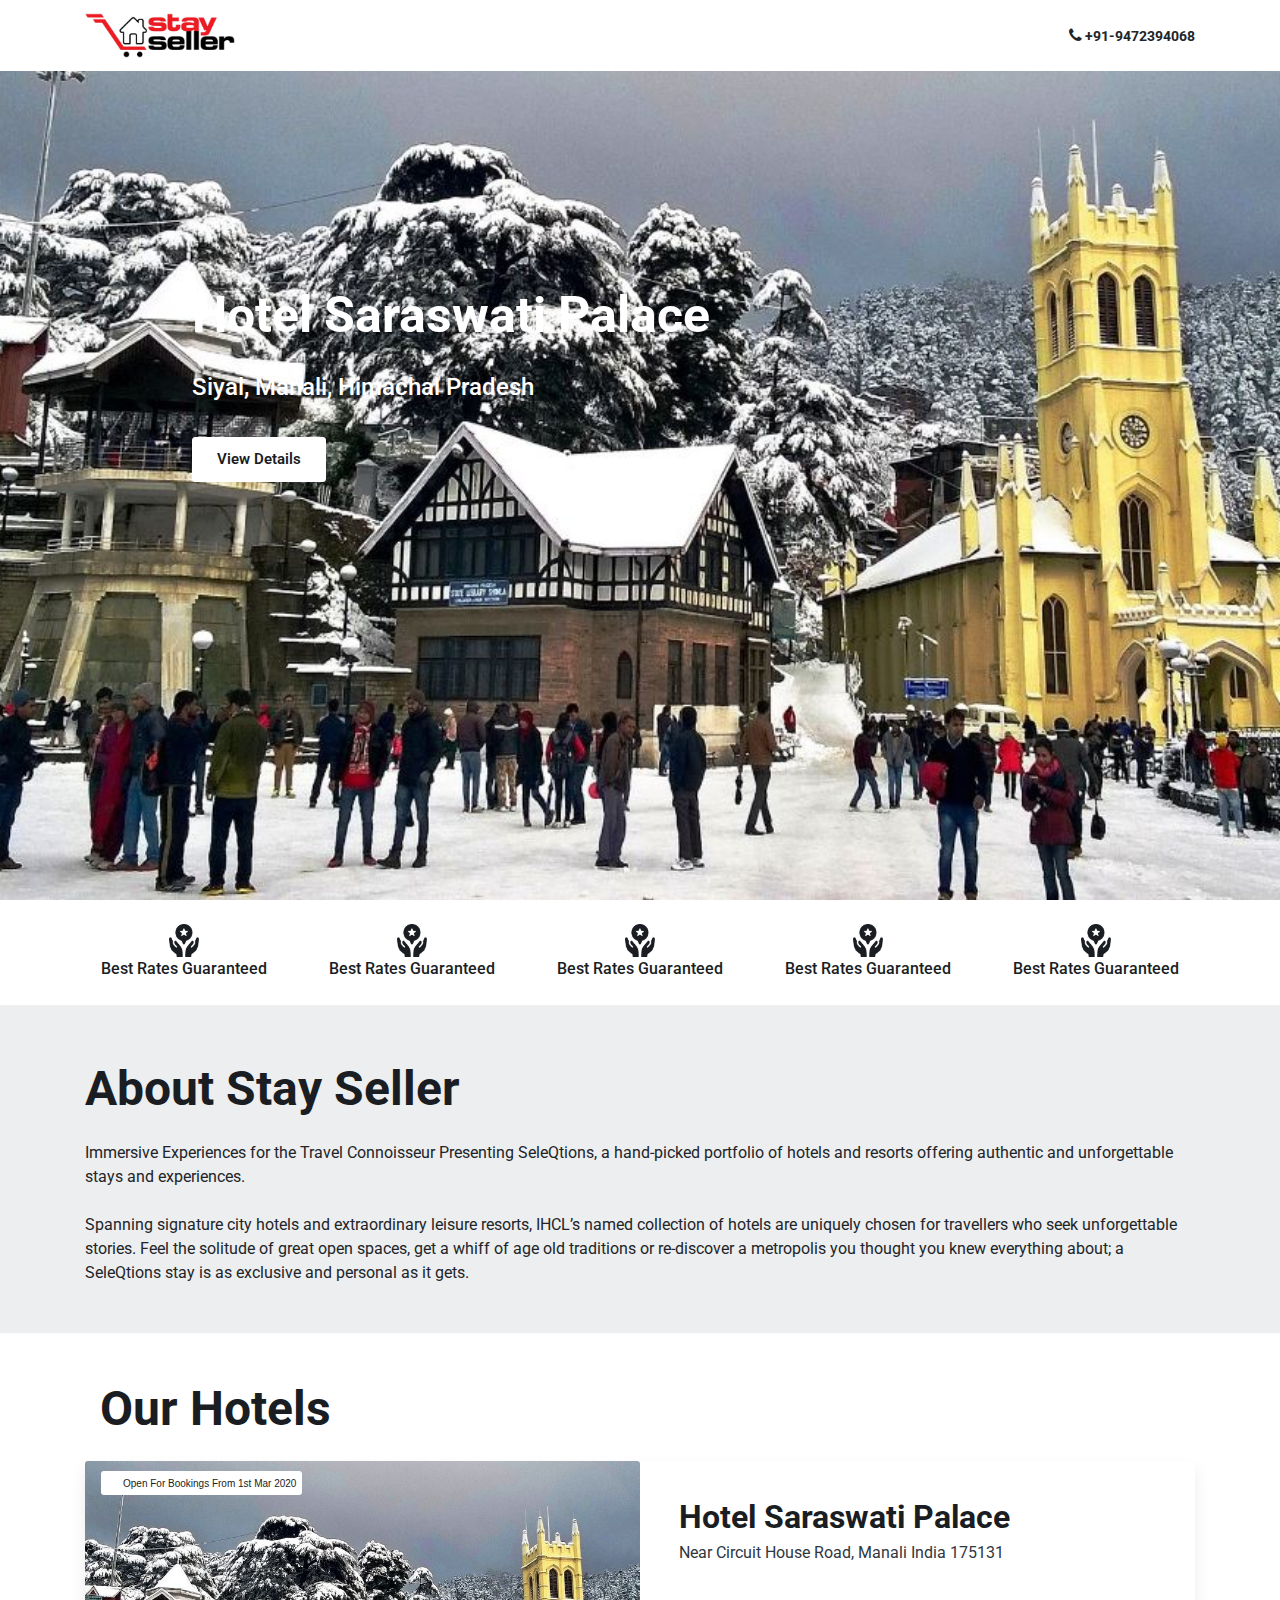
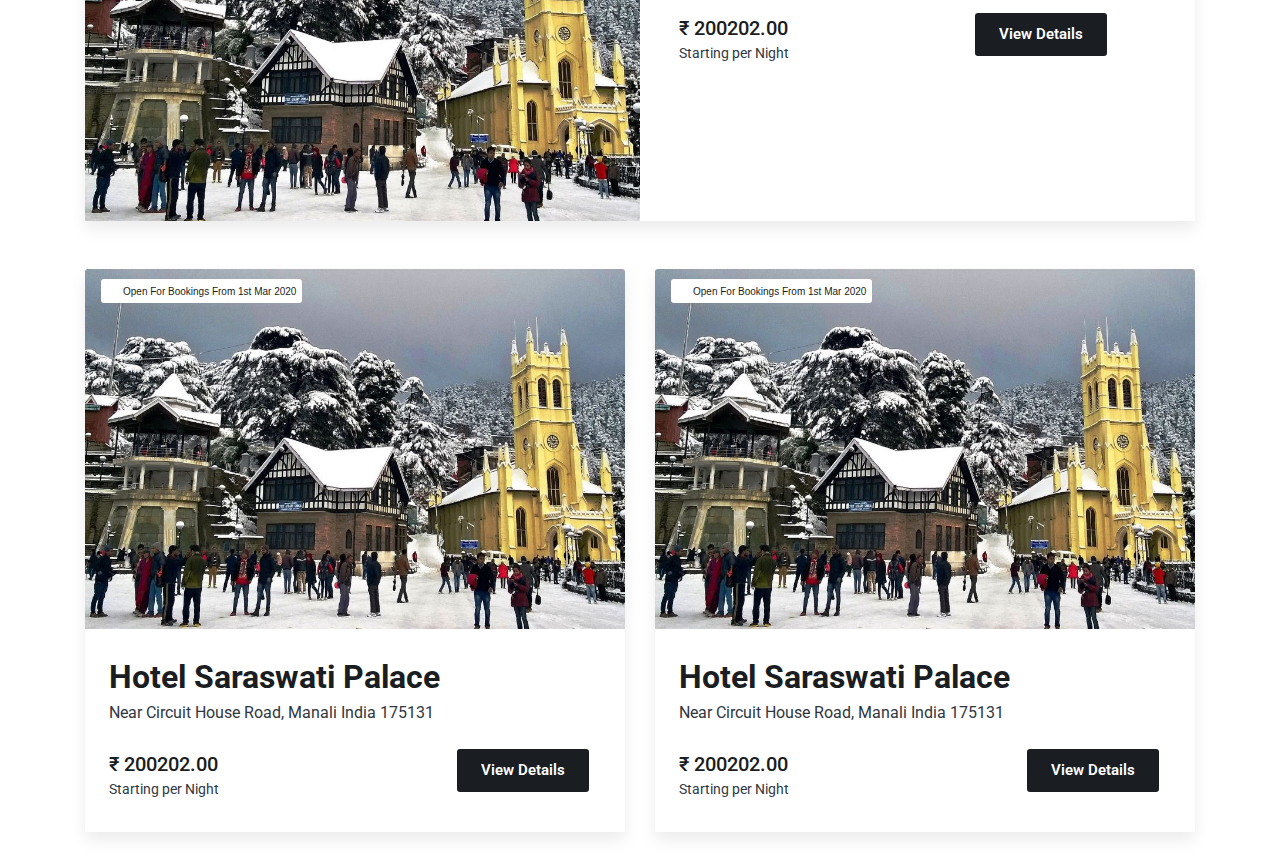
==== main/index.html @ 8aa1f995 "a" ====
<!doctype html>
<html lang="en">
  <head>
    <!-- Required meta tags -->
     <meta charset="utf-8">
    <meta name="viewport" content="width=device-width, initial-scale=1, shrink-to-fit=no">

    <!-- Bootstrap CSS -->
    <link rel="stylesheet" href="https://stackpath.bootstrapcdn.com/bootstrap/4.4.1/css/bootstrap.min.css" integrity="sha384-Vkoo8x4CGsO3+Hhxv8T/Q5PaXtkKtu6ug5TOeNV6gBiFeWPGFN9MuhOf23Q9Ifjh" crossorigin="anonymous">
    <!-- Custom CSS -->
    <link rel="stylesheet" href="css/common.css">
    <!-- Google Fonts -->
    <link href="https://fonts.googleapis.com/css?family=Roboto:100,300,400,500,700,900&display=swap" rel="stylesheet">
    <!-- Icons -->
    <link rel="stylesheet" href="https://maxst.icons8.com/vue-static/landings/line-awesome/line-awesome/1.3.0/css/line-awesome.min.css">
    <link rel="stylesheet" href="https://cdnjs.cloudflare.com/ajax/libs/font-awesome/4.7.0/css/font-awesome.min.css">

    <title>Hello, world!</title>
  </head>
  <body>

<nav class="navbar navbar-light th-bg-white fixed-top">
  <div class="container">
    <a class="navbar-brand ">
      <img src="img/logo.png" width="auto%" height="45" class="d-inline-block align-top" alt="">
    </a>
    <div class="justify-content-end">
     <i class="fa fa-phone" aria-hidden="true"></i><span class="th-14 th-bold"> +91-9472394068</span>
    </div>
  </div>
</nav>
    
<div class="hero-image" style="background-image: url('img/img.png');">
  <div class="container">
    <div class="row">
      <div class="hero-text">
      <div class=" th-bold py-2 th-white" style="font-size: 50px">Hotel Saraswati Palace</div>
      <div class="th-24 th-medium py-2 th-white">Siyal, Manali, Himachal Pradesh</div>
      <div class="py-4">
        <button class="th-btn-white">View Details</button>
      </div>
    </div>
    </div>
    
    <!-- <div class="hero-text2">
      <div class="row col-md-12"> 
        <div class="col-lg-4">
           <div class="th-18 th-lt-black th-bold">Hotel Saraswati Palace</div>
           <div class="th-14 th-lt-grey ">Siyal, Manali, Himachal Pradesh</div>
        </div>
        <div class="col-lg-4">
           <div class="th-18 th-lt-black th-bold">Hotel Saraswati Palace</div>
           <div class="th-14 th-lt-grey ">Siyal, Manali, Himachal Pradesh</div>
        </div>
        <div class="col-lg-4">
           <div class="th-18 th-lt-black th-bold">Hotel Saraswati Palace</div>
           <div class="th-14 th-lt-grey ">Siyal, Manali, Himachal Pradesh</div>
        </div>
      </div>
    </div> -->
  </div>
</div>
  

<div class="container">
  <div class="row py-4">
    <div class="col text-center">
      <img src="img/1.png" width="30px">
      <div class="th-16 th-medium th-black">Best Rates Guaranteed</div>
    </div>
    <div class="col text-center">
      <img src="img/1.png" width="30px">
      <div class="th-16 th-medium th-black">Best Rates Guaranteed</div>
    </div>
    <div class="col text-center">
      <img src="img/1.png" width="30px">
      <div class="th-16 th-medium th-black">Best Rates Guaranteed</div>
    </div>
    <div class="col text-center">
      <img src="img/1.png" width="30px">
      <div class="th-16 th-medium th-black">Best Rates Guaranteed</div>
    </div>
    <div class="col text-center">
      <img src="img/1.png" width="30px">
      <div class="th-16 th-medium th-black">Best Rates Guaranteed</div>
    </div>
  </div>
</div>    
<div class="th-bg-grey">
  <div class="container">
    <div class="row py-5">
      <div class="col-md-12">
        <div class="th-48 th-bold th-black">About Stay Seller</div>
          <div class="pt-3">
             Immersive Experiences for the Travel Connoisseur Presenting SeleQtions, a hand-picked portfolio of hotels and resorts offering authentic and unforgettable stays and experiences.
          </div><br>
          <div>
            Spanning signature city hotels and extraordinary leisure resorts, IHCL’s named collection of hotels are uniquely chosen for travellers who seek unforgettable stories. Feel the solitude of great open spaces, get a whiff of age old traditions or re-discover a metropolis you thought you knew everything about; a SeleQtions stay is as exclusive and personal as it gets.
          </div>
        </div>
      </div>
    </div>
  </div>
</div>

<div class="container py-4 px-30">
  <div class="th-48 th-bold th-black py-3">Our Hotels</div>
        <div class="row th-card">
          <div class="col-lg-6 pr-0 pl-0">
              <div class="th-card-img" style="background-image: url('img/img.png');">
                <div class="th-ribbon"><i class="las la-clock th-18 px-2" ></i> Open for bookings from 1st Mar 2020</div>
              </div>
          </div>
          <div class="col-lg-6 py-2">
              <div class="th-card-body p-4">
                <div class="row">
                  <div class="col-md-12 th-32 th-black th-bold"><span class="">Hotel Saraswati Palace</span></div>
                  <div class="col-md-12 th-16 th-grey"><p>Near Circuit House Road, Manali India 175131</p>
                  </div>
                </div>
                <div class="row pt-4">
                  <div class="col-md-7 py-2">
                    <div class=" th-black th-20 th-medium ">₹ 200202.00</div>
                    <div class="th-grey th-14 ">Starting per Night</div>
                  </div>
                  <div class="col-md-5 py-2">
                    <button type="submit" class="th-btn-solid">View Details</button>
                  </div>
                </div>
              </div>
          </div>
        </div>
      </div>

<div class="container py-4">
  <div class="row">
    <div class="col-lg-6">
      <div class="th-card" >
        <div class="th-card-img" style="background-image: url('img/img.png');">
          <div class="th-ribbon"><i class="las la-clock th-18 px-2" ></i> Open for bookings from 1st Mar 2020</div>
        </div>
        <div class="th-card-body p-4">
          <div class="row">
            <div class="col-md-12 th-32 th-black th-bold"><span class="">Hotel Saraswati Palace</span></div>
            <div class="col-md-12 th-16 th-grey"><p>Near Circuit House Road, Manali India 175131</p>
            </div>
          </div>
          <div class="row ">
            <div class="col-md-8 py-2">
              <div class=" th-black th-20 th-medium ">₹ 200202.00</div>
              <div class="th-grey th-14 ">Starting per Night</div>
            </div>
            <div class="col-md-4 py-2">
              <button type="submit" class="th-btn-solid">View Details</button>
            </div>
          </div>
        </div>
      </div>
    </div>
    <div class="col-lg-6">
      <div class="th-card" >
        <div class="th-card-img" style="background-image: url('img/img.png');">
          <div class="th-ribbon"><i class="las la-clock th-18 px-2" ></i> Open for bookings from 1st Mar 2020</div>
        </div>
        <div class="th-card-body p-4">
          <div class="row">
            <div class="col-md-12 th-32 th-black th-bold"><span class="">Hotel Saraswati Palace</span></div>
            <div class="col-md-12 th-16 th-grey"><p>Near Circuit House Road, Manali India 175131</p>
            </div>
          </div>
          <div class="row ">
            <div class="col-md-8 py-2">
              <div class=" th-black th-20 th-medium ">₹ 200202.00</div>
              <div class="th-grey th-14 ">Starting per Night</div>
            </div>
            <div class="col-md-4 py-2">
              <button type="submit" class="th-btn-solid">View Details</button>
            </div>
          </div>
        </div>
      </div>
    </div>
  </div>
</div>



    <!-- Optional JavaScript -->
    <!-- jQuery first, then Popper.js, then Bootstrap JS -->
    <script src="https://code.jquery.com/jquery-3.2.1.slim.min.js" integrity="sha384-KJ3o2DKtIkvYIK3UENzmM7KCkRr/rE9/Qpg6aAZGJwFDMVNA/GpGFF93hXpG5KkN" crossorigin="anonymous"></script>
    <script src="https://cdnjs.cloudflare.com/ajax/libs/popper.js/1.12.9/umd/popper.min.js" integrity="sha384-ApNbgh9B+Y1QKtv3Rn7W3mgPxhU9K/ScQsAP7hUibX39j7fakFPskvXusvfa0b4Q" crossorigin="anonymous"></script>
    <script src="https://maxcdn.bootstrapcdn.com/bootstrap/4.0.0/js/bootstrap.min.js" integrity="sha384-JZR6Spejh4U02d8jOt6vLEHfe/JQGiRRSQQxSfFWpi1MquVdAyjUar5+76PVCmYl" crossorigin="anonymous"></script>
  </body>
</html>
---- main/css/common.css ----
/* general */
body{
    background: rgb(255, 255, 255);
}
.th-top-offset{
    height: 80px;
}
.th-logo-1{
    height: 65px;
    background-position-x: left;
    background-position-y: center;
    background-size: contain;
    background-repeat: no-repeat;
}
@media only screen and (max-width: 600px) {
  .th-logo-1{height: 45px;}
  .th-top-offset{height: 60px;}
}
.th-logo-2{
    height: 45px;
    background-position-x: left;
    background-position-y: center;
    background-size: contain;
    background-repeat: no-repeat;
}
.th-rob{
    font-family: 'Roboto', sans-serif;
}
.th-12{
    font-size: 12px;
}
.th-14{
    font-size: 14px;
}
.th-16{
    font-size: 16px;
}
.th-18{
    font-size: 18px;
}
.th-20{
    font-size: 20px;
}
.th-24{
    font-size: 24px;
}
.th-30{
    font-size: 30px;
}
.th-32{
    font-size: 32px;
}
.th-34{
    font-size: 34px;
}
.th-36{
    font-size: 36px;
}
.th-48{
    font-size: 48px;
}
.th-72{
    font-size: 72px;
}
/* font weight */
.th-thin{
    font-weight: 100;
}
.th-light{
    font-weight: 300;
}
.th-regular{
    font-weight: 400;
}
.th-medium{
    font-weight: 500;
}
.th-bold{
    font-weight: 700;
}
/* font color */
.th-black{
    color: #1A1D22;
}
.th-lt-black{
    color: #363840;
}
.th-grey{
    color:#30373F;
}
.th-lt-grey{
    color:#7B7D84;
}
.th-orange{
    color: #F2994A;
}
.th-white{
    color: #FFFFFF;
}

/* Link */
.th-link-orange:hover {
    text-decoration: none;
    color: #F2994A;
}
.th-link-white:hover {
    text-decoration: none;
    color: #FFFFFF;
}
.th-link-black:hover {
    text-decoration: none;
    color: #1A1D22;
}

/* BUTTON */
.th-btn-solid{
    font-family: 'Roboto', sans-serif;
    font-size: 15px;
    color: #FFFFFF;
    background: #1A1D22;
    border-radius: 3px;
    border: none;
    padding: 10px 24px;
    font-weight: 600;
}
.th-btn-trans{
    font-family: 'Roboto', sans-serif;
    font-size: 15px;
    color: #1A1D22;
    background: #ffffff00;
    border-radius: 3px;
    border: 1px solid #1A1D22;
    padding: 10px 24px;
    font-weight: 600;
}
.th-btn-white{
    font-family: 'Roboto', sans-serif;
    font-size: 15px;
    color: #1A1D22;
    background: #ffffff;
    border-radius: 3px;
    border: 1px solid #FFFFFF;
    padding: 10px 24px;
    font-weight: 600;
}

/* BG Color */
.th-bg-black{
    background: #000000;
}
.th-bg-grey{
    background: #EDEEF0;
}
.th-bg-orange{
    background:#F2994A;
}
.th-bg-white{
    background:#FFFFFF;
}
 /*margin*/
 .mb-0{
    margin-bottom: 0;
 }
 .mt-0{
    margin-top: 0;
 }
/*padding*/
.pr-0{
    padding-right: 0px;
}
.pl-0{
    padding-left:0px;
}
.px-30{
    padding-left: 30px;
    padding-right: 30px
}
.px-10{
    padding-left: 10px;
    padding-right: 10px
}

/*strike through*/
.th-strike{
    text-decoration: line-through;
}
/*Radio button*/
/* CARDS */
.th-ribbon {
    margin-top: 10px;
    margin-left: 16px;
    padding: 12px 6px;
    height: 20px;
    background: #FFFFFF;
    font-family: arial;
    font-weight: 400;
    text-transform: capitalize;
    color: #1A1D22;
    font-size: 10px;
    display: flex;
    position: absolute;
    justify-content: center;
    align-items: center;
    box-shadow: 0px 18px 32px rgba(0, 0, 0, 0.08);
    border-radius: 3px;
}
.th-card-img{
  height: 40vh;
  width: auto;
  background-position: center;
  background-repeat: no-repeat;
  background-size: cover;
  border-radius: 3px 3px 0px 0px;
}
.th-card
{
  box-shadow: 0px 8px 16px rgba(0, 0, 0, 0.08);
  background-color: #fff; 
  border-radius: 3px 3px 0px 0px;
}
.th-card-body
{
  background-color: none;
  border-bottom-right-radius: 8px;
  border-bottom-left-radius: 8px;
}


.hero-image {
  background-color: #cccccc;
  height: 100vh;
  background-position: center;
  background-repeat: no-repeat;
  background-size: cover;
  position: relative;
}

.hero-text {
  position: absolute;
  top: 30%;
  left: 15%;
}
.hero-text2 {
  position: absolute;
  top: 80%;
}
.bgimage {
  width:100%;
  height:70vh;
  /*background: url('https://images.unsplash.com/photo-1438109491414-7198515b166b?q=80&fm=jpg&s=cbdabf7a79c087a0b060670a6d79726c');*/
  background-repeat: no-repeat;
  background-position: center;
  background-size:cover;
  /*background-attachment: fixed;*/
}
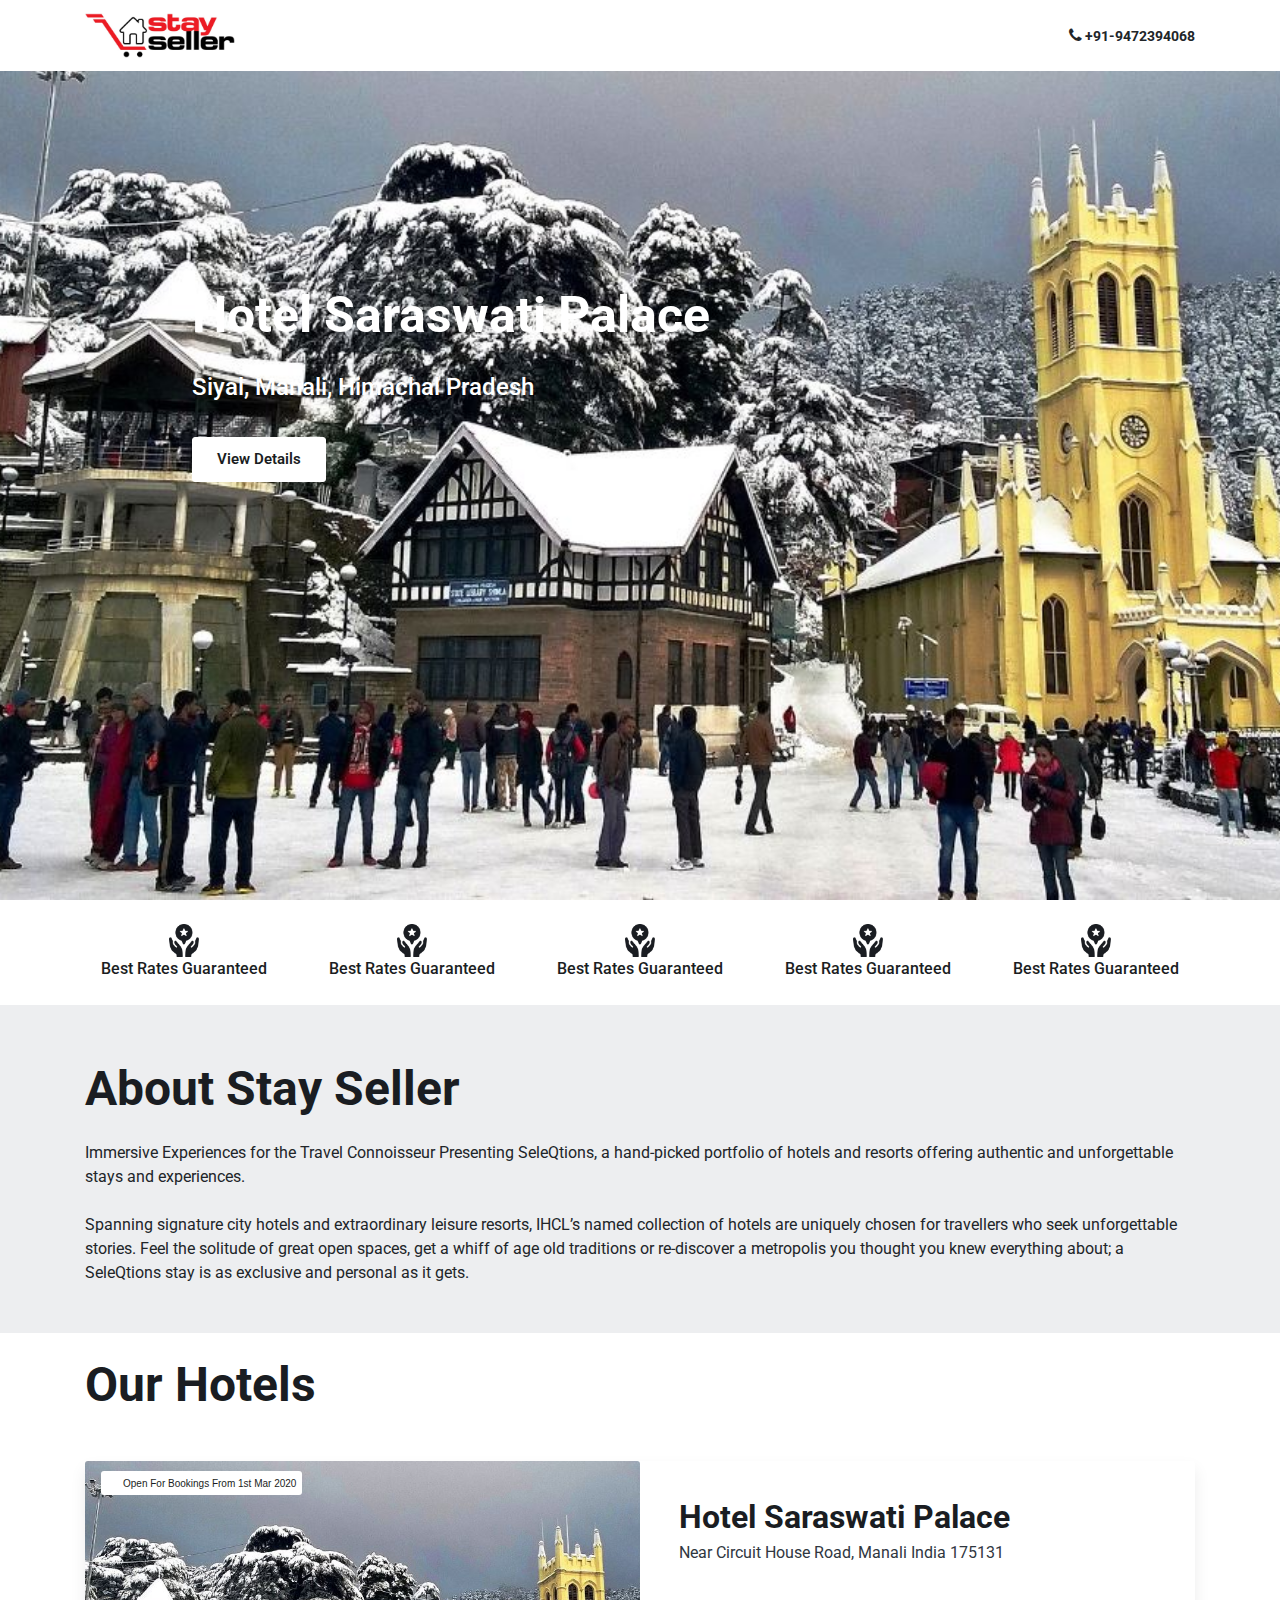
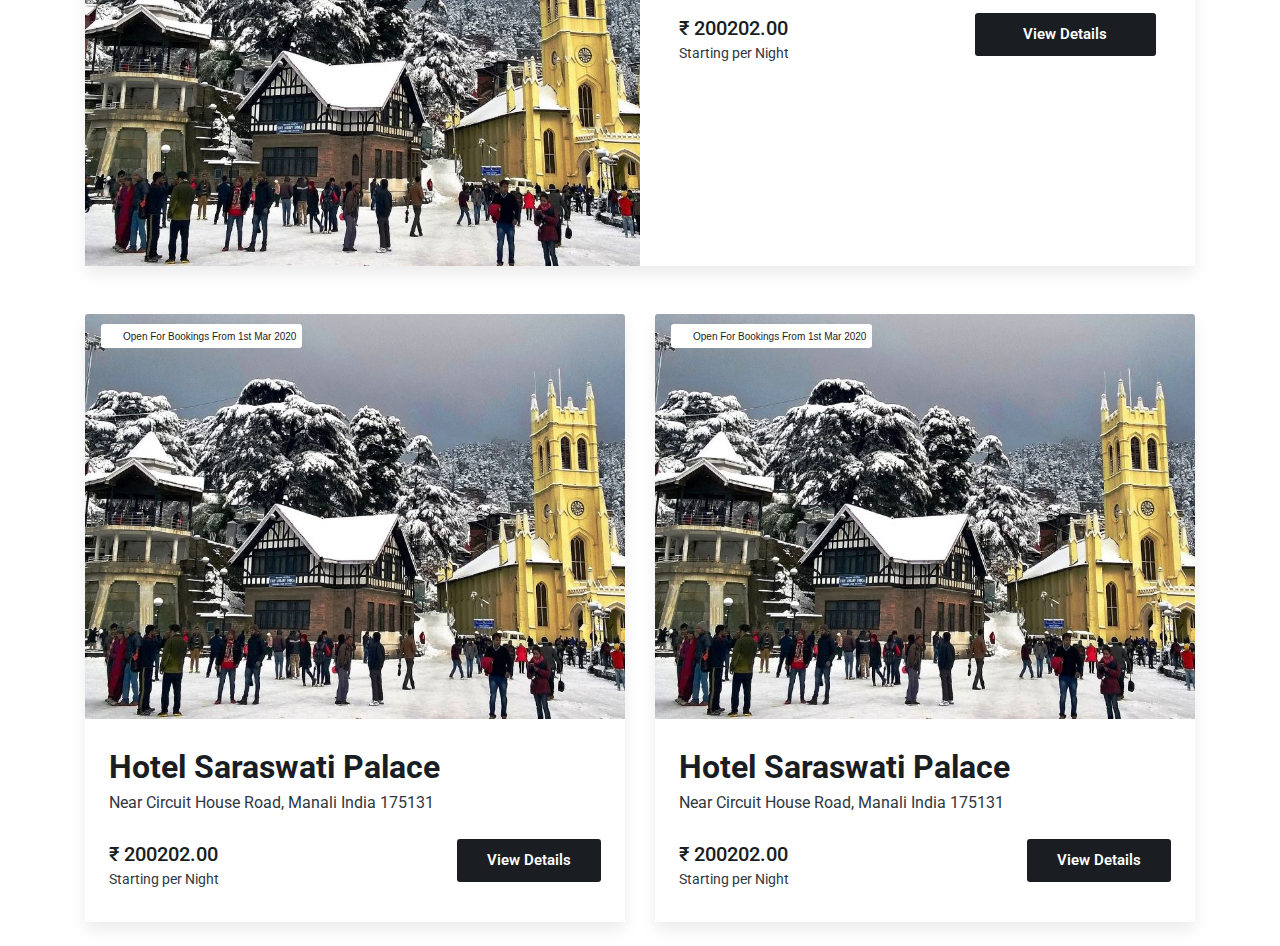
==== commit 4acf6b83: "new pages added" ====
--- a/main/index.html
+++ b/main/index.html
@@ -1,48 +1,52 @@
 <!doctype html>
 <html lang="en">
-  <head>
-    <!-- Required meta tags -->
-     <meta charset="utf-8">
-    <meta name="viewport" content="width=device-width, initial-scale=1, shrink-to-fit=no">
-
-    <!-- Bootstrap CSS -->
-    <link rel="stylesheet" href="https://stackpath.bootstrapcdn.com/bootstrap/4.4.1/css/bootstrap.min.css" integrity="sha384-Vkoo8x4CGsO3+Hhxv8T/Q5PaXtkKtu6ug5TOeNV6gBiFeWPGFN9MuhOf23Q9Ifjh" crossorigin="anonymous">
-    <!-- Custom CSS -->
-    <link rel="stylesheet" href="css/common.css">
-    <!-- Google Fonts -->
-    <link href="https://fonts.googleapis.com/css?family=Roboto:100,300,400,500,700,900&display=swap" rel="stylesheet">
-    <!-- Icons -->
-    <link rel="stylesheet" href="https://maxst.icons8.com/vue-static/landings/line-awesome/line-awesome/1.3.0/css/line-awesome.min.css">
-    <link rel="stylesheet" href="https://cdnjs.cloudflare.com/ajax/libs/font-awesome/4.7.0/css/font-awesome.min.css">
-
-    <title>Hello, world!</title>
-  </head>
-  <body>
-
-<nav class="navbar navbar-light th-bg-white fixed-top">
-  <div class="container">
-    <a class="navbar-brand ">
-      <img src="img/logo.png" width="auto%" height="45" class="d-inline-block align-top" alt="">
-    </a>
-    <div class="justify-content-end">
-     <i class="fa fa-phone" aria-hidden="true"></i><span class="th-14 th-bold"> +91-9472394068</span>
-    </div>
-  </div>
-</nav>
-    
-<div class="hero-image" style="background-image: url('img/img.png');">
-  <div class="container">
-    <div class="row">
-      <div class="hero-text">
-      <div class=" th-bold py-2 th-white" style="font-size: 50px">Hotel Saraswati Palace</div>
-      <div class="th-24 th-medium py-2 th-white">Siyal, Manali, Himachal Pradesh</div>
-      <div class="py-4">
-        <button class="th-btn-white">View Details</button>
-      </div>
-    </div>
-    </div>
-    
-    <!-- <div class="hero-text2">
+
+<head>
+  <!-- Required meta tags -->
+  <meta charset="utf-8">
+  <meta name="viewport" content="width=device-width, initial-scale=1, shrink-to-fit=no">
+
+  <!-- Bootstrap CSS -->
+  <link rel="stylesheet" href="https://stackpath.bootstrapcdn.com/bootstrap/4.4.1/css/bootstrap.min.css"
+    integrity="sha384-Vkoo8x4CGsO3+Hhxv8T/Q5PaXtkKtu6ug5TOeNV6gBiFeWPGFN9MuhOf23Q9Ifjh" crossorigin="anonymous">
+  <!-- Custom CSS -->
+  <link rel="stylesheet" href="css/common.css">
+  <!-- Google Fonts -->
+  <link href="https://fonts.googleapis.com/css?family=Roboto:100,300,400,500,700,900&display=swap" rel="stylesheet">
+  <!-- Icons -->
+  <link rel="stylesheet"
+    href="https://maxst.icons8.com/vue-static/landings/line-awesome/line-awesome/1.3.0/css/line-awesome.min.css">
+  <link rel="stylesheet" href="https://cdnjs.cloudflare.com/ajax/libs/font-awesome/4.7.0/css/font-awesome.min.css">
+
+  <title>Hello, world!</title>
+</head>
+
+<body>
+
+  <nav class="navbar navbar-light th-bg-white fixed-top">
+    <div class="container">
+      <a class="navbar-brand ">
+        <img src="img/logo.png" width="auto%" height="45" class="d-inline-block align-top" alt="">
+      </a>
+      <div class="justify-content-end">
+        <i class="fa fa-phone" aria-hidden="true"></i><span class="th-14 th-bold"> +91-9472394068</span>
+      </div>
+    </div>
+  </nav>
+
+  <div class="hero-image" style="background-image: url('img/img.png');">
+    <div class="container">
+      <div class="row">
+        <div class="hero-text">
+          <div class=" th-bold py-2 th-white" style="font-size: 50px">Hotel Saraswati Palace</div>
+          <div class="th-24 th-medium py-2 th-white">Siyal, Manali, Himachal Pradesh</div>
+          <div class="py-4">
+            <button class="th-btn-white">View Details</button>
+          </div>
+        </div>
+      </div>
+
+      <!-- <div class="hero-text2">
       <div class="row col-md-12"> 
         <div class="col-lg-4">
            <div class="th-18 th-lt-black th-bold">Hotel Saraswati Palace</div>
@@ -58,137 +62,158 @@
         </div>
       </div>
     </div> -->
-  </div>
-</div>
-  
-
-<div class="container">
-  <div class="row py-4">
-    <div class="col text-center">
-      <img src="img/1.png" width="30px">
-      <div class="th-16 th-medium th-black">Best Rates Guaranteed</div>
-    </div>
-    <div class="col text-center">
-      <img src="img/1.png" width="30px">
-      <div class="th-16 th-medium th-black">Best Rates Guaranteed</div>
-    </div>
-    <div class="col text-center">
-      <img src="img/1.png" width="30px">
-      <div class="th-16 th-medium th-black">Best Rates Guaranteed</div>
-    </div>
-    <div class="col text-center">
-      <img src="img/1.png" width="30px">
-      <div class="th-16 th-medium th-black">Best Rates Guaranteed</div>
-    </div>
-    <div class="col text-center">
-      <img src="img/1.png" width="30px">
-      <div class="th-16 th-medium th-black">Best Rates Guaranteed</div>
-    </div>
-  </div>
-</div>    
-<div class="th-bg-grey">
+    </div>
+  </div>
+
+
   <div class="container">
-    <div class="row py-5">
-      <div class="col-md-12">
-        <div class="th-48 th-bold th-black">About Stay Seller</div>
+    <div class="row py-4">
+      <div class="col text-center">
+        <img src="img/1.png" width="30px">
+        <div class="th-16 th-medium th-black">Best Rates Guaranteed</div>
+      </div>
+      <div class="col text-center">
+        <img src="img/1.png" width="30px">
+        <div class="th-16 th-medium th-black">Best Rates Guaranteed</div>
+      </div>
+      <div class="col text-center">
+        <img src="img/1.png" width="30px">
+        <div class="th-16 th-medium th-black">Best Rates Guaranteed</div>
+      </div>
+      <div class="col text-center">
+        <img src="img/1.png" width="30px">
+        <div class="th-16 th-medium th-black">Best Rates Guaranteed</div>
+      </div>
+      <div class="col text-center">
+        <img src="img/1.png" width="30px">
+        <div class="th-16 th-medium th-black">Best Rates Guaranteed</div>
+      </div>
+    </div>
+  </div>
+  <div class="th-bg-grey">
+    <div class="container">
+      <div class="row py-5">
+        <div class="col-md-12">
+          <div class="th-48 th-bold th-black">About Stay Seller</div>
           <div class="pt-3">
-             Immersive Experiences for the Travel Connoisseur Presenting SeleQtions, a hand-picked portfolio of hotels and resorts offering authentic and unforgettable stays and experiences.
+            Immersive Experiences for the Travel Connoisseur Presenting SeleQtions, a hand-picked portfolio of hotels
+            and resorts offering authentic and unforgettable stays and experiences.
           </div><br>
           <div>
-            Spanning signature city hotels and extraordinary leisure resorts, IHCL’s named collection of hotels are uniquely chosen for travellers who seek unforgettable stories. Feel the solitude of great open spaces, get a whiff of age old traditions or re-discover a metropolis you thought you knew everything about; a SeleQtions stay is as exclusive and personal as it gets.
-          </div>
-        </div>
-      </div>
-    </div>
-  </div>
-</div>
-
-<div class="container py-4 px-30">
-  <div class="th-48 th-bold th-black py-3">Our Hotels</div>
-        <div class="row th-card">
-          <div class="col-lg-6 pr-0 pl-0">
-              <div class="th-card-img" style="background-image: url('img/img.png');">
-                <div class="th-ribbon"><i class="las la-clock th-18 px-2" ></i> Open for bookings from 1st Mar 2020</div>
-              </div>
-          </div>
-          <div class="col-lg-6 py-2">
-              <div class="th-card-body p-4">
-                <div class="row">
-                  <div class="col-md-12 th-32 th-black th-bold"><span class="">Hotel Saraswati Palace</span></div>
-                  <div class="col-md-12 th-16 th-grey"><p>Near Circuit House Road, Manali India 175131</p>
-                  </div>
-                </div>
-                <div class="row pt-4">
-                  <div class="col-md-7 py-2">
-                    <div class=" th-black th-20 th-medium ">₹ 200202.00</div>
-                    <div class="th-grey th-14 ">Starting per Night</div>
-                  </div>
-                  <div class="col-md-5 py-2">
-                    <button type="submit" class="th-btn-solid">View Details</button>
-                  </div>
-                </div>
-              </div>
-          </div>
-        </div>
-      </div>
-
-<div class="container py-4">
-  <div class="row">
-    <div class="col-lg-6">
-      <div class="th-card" >
+            Spanning signature city hotels and extraordinary leisure resorts, IHCL’s named collection of hotels are
+            uniquely chosen for travellers who seek unforgettable stories. Feel the solitude of great open spaces, get a
+            whiff of age old traditions or re-discover a metropolis you thought you knew everything about; a SeleQtions
+            stay is as exclusive and personal as it gets.
+          </div>
+        </div>
+      </div>
+    </div>
+  </div>
+  </div>
+
+  <div class="container">
+    <div class="row">
+      <div class="col-md-12">
+        <div class="th-48 th-bold th-black py-3">Our Hotels</div>
+      </div>
+    </div>
+  </div>
+
+  <div class="container py-4 px-30">
+    <div class="row th-card">
+      <div class="col-lg-6 pr-0 pl-0">
         <div class="th-card-img" style="background-image: url('img/img.png');">
-          <div class="th-ribbon"><i class="las la-clock th-18 px-2" ></i> Open for bookings from 1st Mar 2020</div>
-        </div>
+          <div class="th-ribbon"><i class="las la-clock th-18 px-2"></i> Open for bookings from 1st Mar 2020</div>
+        </div>
+      </div>
+      <div class="col-lg-6 py-2">
         <div class="th-card-body p-4">
           <div class="row">
             <div class="col-md-12 th-32 th-black th-bold"><span class="">Hotel Saraswati Palace</span></div>
-            <div class="col-md-12 th-16 th-grey"><p>Near Circuit House Road, Manali India 175131</p>
-            </div>
-          </div>
-          <div class="row ">
-            <div class="col-md-8 py-2">
+            <div class="col-md-12 th-16 th-grey">
+              <p>Near Circuit House Road, Manali India 175131</p>
+            </div>
+          </div>
+          <div class="row pt-4">
+            <div class="col-md-7 py-2">
               <div class=" th-black th-20 th-medium ">₹ 200202.00</div>
               <div class="th-grey th-14 ">Starting per Night</div>
             </div>
-            <div class="col-md-4 py-2">
+            <div class="col-md-5 py-2">
               <button type="submit" class="th-btn-solid">View Details</button>
             </div>
           </div>
         </div>
       </div>
     </div>
-    <div class="col-lg-6">
-      <div class="th-card" >
-        <div class="th-card-img" style="background-image: url('img/img.png');">
-          <div class="th-ribbon"><i class="las la-clock th-18 px-2" ></i> Open for bookings from 1st Mar 2020</div>
-        </div>
-        <div class="th-card-body p-4">
-          <div class="row">
-            <div class="col-md-12 th-32 th-black th-bold"><span class="">Hotel Saraswati Palace</span></div>
-            <div class="col-md-12 th-16 th-grey"><p>Near Circuit House Road, Manali India 175131</p>
-            </div>
-          </div>
-          <div class="row ">
-            <div class="col-md-8 py-2">
-              <div class=" th-black th-20 th-medium ">₹ 200202.00</div>
-              <div class="th-grey th-14 ">Starting per Night</div>
-            </div>
-            <div class="col-md-4 py-2">
-              <button type="submit" class="th-btn-solid">View Details</button>
-            </div>
-          </div>
-        </div>
-      </div>
-    </div>
-  </div>
-</div>
-
-
-
-    <!-- Optional JavaScript -->
-    <!-- jQuery first, then Popper.js, then Bootstrap JS -->
-    <script src="https://code.jquery.com/jquery-3.2.1.slim.min.js" integrity="sha384-KJ3o2DKtIkvYIK3UENzmM7KCkRr/rE9/Qpg6aAZGJwFDMVNA/GpGFF93hXpG5KkN" crossorigin="anonymous"></script>
-    <script src="https://cdnjs.cloudflare.com/ajax/libs/popper.js/1.12.9/umd/popper.min.js" integrity="sha384-ApNbgh9B+Y1QKtv3Rn7W3mgPxhU9K/ScQsAP7hUibX39j7fakFPskvXusvfa0b4Q" crossorigin="anonymous"></script>
-    <script src="https://maxcdn.bootstrapcdn.com/bootstrap/4.0.0/js/bootstrap.min.js" integrity="sha384-JZR6Spejh4U02d8jOt6vLEHfe/JQGiRRSQQxSfFWpi1MquVdAyjUar5+76PVCmYl" crossorigin="anonymous"></script>
-  </body>
+  </div>
+
+  <div class="container py-4">
+    <div class="row">
+      <div class="col-lg-6">
+        <div class="th-card">
+          <div class="th-card-img" style="background-image: url('img/img.png');">
+            <div class="th-ribbon"><i class="las la-clock th-18 px-2"></i> Open for bookings from 1st Mar 2020</div>
+          </div>
+          <div class="th-card-body p-4">
+            <div class="row">
+              <div class="col-md-12 th-32 th-black th-bold"><span class="">Hotel Saraswati Palace</span></div>
+              <div class="col-md-12 th-16 th-grey">
+                <p>Near Circuit House Road, Manali India 175131</p>
+              </div>
+            </div>
+            <div class="row ">
+              <div class="col-md-8 py-2">
+                <div class=" th-black th-20 th-medium ">₹ 200202.00</div>
+                <div class="th-grey th-14 ">Starting per Night</div>
+              </div>
+              <div class="col-md-4 py-2">
+                <button type="submit" class="th-btn-solid">View Details</button>
+              </div>
+            </div>
+          </div>
+        </div>
+      </div>
+      <div class="col-lg-6">
+        <div class="th-card">
+          <div class="th-card-img" style="background-image: url('img/img.png');">
+            <div class="th-ribbon"><i class="las la-clock th-18 px-2"></i> Open for bookings from 1st Mar 2020</div>
+          </div>
+          <div class="th-card-body p-4">
+            <div class="row">
+              <div class="col-md-12 th-32 th-black th-bold"><span class="">Hotel Saraswati Palace</span></div>
+              <div class="col-md-12 th-16 th-grey">
+                <p>Near Circuit House Road, Manali India 175131</p>
+              </div>
+            </div>
+            <div class="row ">
+              <div class="col-md-8 py-2">
+                <div class=" th-black th-20 th-medium ">₹ 200202.00</div>
+                <div class="th-grey th-14 ">Starting per Night</div>
+              </div>
+              <div class="col-md-4 py-2">
+                <button type="submit" class="th-btn-solid">View Details</button>
+              </div>
+            </div>
+          </div>
+        </div>
+      </div>
+    </div>
+  </div>
+
+
+
+  <!-- Optional JavaScript -->
+  <!-- jQuery first, then Popper.js, then Bootstrap JS -->
+  <script src="https://code.jquery.com/jquery-3.2.1.slim.min.js"
+    integrity="sha384-KJ3o2DKtIkvYIK3UENzmM7KCkRr/rE9/Qpg6aAZGJwFDMVNA/GpGFF93hXpG5KkN"
+    crossorigin="anonymous"></script>
+  <script src="https://cdnjs.cloudflare.com/ajax/libs/popper.js/1.12.9/umd/popper.min.js"
+    integrity="sha384-ApNbgh9B+Y1QKtv3Rn7W3mgPxhU9K/ScQsAP7hUibX39j7fakFPskvXusvfa0b4Q"
+    crossorigin="anonymous"></script>
+  <script src="https://maxcdn.bootstrapcdn.com/bootstrap/4.0.0/js/bootstrap.min.js"
+    integrity="sha384-JZR6Spejh4U02d8jOt6vLEHfe/JQGiRRSQQxSfFWpi1MquVdAyjUar5+76PVCmYl"
+    crossorigin="anonymous"></script>
+</body>
+
 </html>--- a/main/css/common.css
+++ b/main/css/common.css
@@ -1,230 +1,239 @@
 /* general */
-body{
-    background: rgb(255, 255, 255);
-}
-.th-top-offset{
-    height: 80px;
-}
-.th-logo-1{
-    height: 65px;
-    background-position-x: left;
-    background-position-y: center;
-    background-size: contain;
-    background-repeat: no-repeat;
+body {
+  background: rgb(255, 255, 255);
+}
+.th-top-offset {
+  height: 80px;
+}
+.th-logo-1 {
+  height: 65px;
+  background-position-x: left;
+  background-position-y: center;
+  background-size: contain;
+  background-repeat: no-repeat;
 }
 @media only screen and (max-width: 600px) {
-  .th-logo-1{height: 45px;}
-  .th-top-offset{height: 60px;}
-}
-.th-logo-2{
+  .th-logo-1 {
     height: 45px;
-    background-position-x: left;
-    background-position-y: center;
-    background-size: contain;
-    background-repeat: no-repeat;
-}
-.th-rob{
-    font-family: 'Roboto', sans-serif;
-}
-.th-12{
-    font-size: 12px;
-}
-.th-14{
-    font-size: 14px;
-}
-.th-16{
-    font-size: 16px;
-}
-.th-18{
-    font-size: 18px;
-}
-.th-20{
-    font-size: 20px;
-}
-.th-24{
-    font-size: 24px;
-}
-.th-30{
-    font-size: 30px;
-}
-.th-32{
-    font-size: 32px;
-}
-.th-34{
-    font-size: 34px;
-}
-.th-36{
-    font-size: 36px;
-}
-.th-48{
-    font-size: 48px;
-}
-.th-72{
-    font-size: 72px;
+  }
+  .th-top-offset {
+    height: 60px;
+  }
+}
+.th-logo-2 {
+  height: 45px;
+  background-position-x: left;
+  background-position-y: center;
+  background-size: contain;
+  background-repeat: no-repeat;
+}
+.th-rob {
+  font-family: "Roboto", sans-serif;
+}
+.th-12 {
+  font-size: 12px;
+}
+.th-14 {
+  font-size: 14px;
+}
+.th-16 {
+  font-size: 16px;
+}
+.th-18 {
+  font-size: 18px;
+}
+.th-20 {
+  font-size: 20px;
+}
+.th-24 {
+  font-size: 24px;
+}
+.th-30 {
+  font-size: 30px;
+}
+.th-32 {
+  font-size: 32px;
+}
+.th-34 {
+  font-size: 34px;
+}
+.th-36 {
+  font-size: 36px;
+}
+.th-48 {
+  font-size: 48px;
+}
+.th-58 {
+  font-size: 58px;
+}
+.th-72 {
+  font-size: 72px;
 }
 /* font weight */
-.th-thin{
-    font-weight: 100;
-}
-.th-light{
-    font-weight: 300;
-}
-.th-regular{
-    font-weight: 400;
-}
-.th-medium{
-    font-weight: 500;
-}
-.th-bold{
-    font-weight: 700;
+.th-thin {
+  font-weight: 100;
+}
+.th-light {
+  font-weight: 300;
+}
+.th-regular {
+  font-weight: 400;
+}
+.th-medium {
+  font-weight: 500;
+}
+.th-bold {
+  font-weight: 700;
 }
 /* font color */
-.th-black{
-    color: #1A1D22;
-}
-.th-lt-black{
-    color: #363840;
-}
-.th-grey{
-    color:#30373F;
-}
-.th-lt-grey{
-    color:#7B7D84;
-}
-.th-orange{
-    color: #F2994A;
-}
-.th-white{
-    color: #FFFFFF;
+.th-black {
+  color: #1a1d22;
+}
+.th-lt-black {
+  color: #363840;
+}
+.th-grey {
+  color: #30373f;
+}
+.th-lt-grey {
+  color: #7b7d84;
+}
+.th-orange {
+  color: #f2994a;
+}
+.th-white {
+  color: #ffffff;
 }
 
 /* Link */
 .th-link-orange:hover {
-    text-decoration: none;
-    color: #F2994A;
+  text-decoration: none;
+  color: #f2994a;
 }
 .th-link-white:hover {
-    text-decoration: none;
-    color: #FFFFFF;
+  text-decoration: none;
+  color: #ffffff;
 }
 .th-link-black:hover {
-    text-decoration: none;
-    color: #1A1D22;
+  text-decoration: none;
+  color: #1a1d22;
 }
 
 /* BUTTON */
-.th-btn-solid{
-    font-family: 'Roboto', sans-serif;
-    font-size: 15px;
-    color: #FFFFFF;
-    background: #1A1D22;
-    border-radius: 3px;
-    border: none;
-    padding: 10px 24px;
-    font-weight: 600;
-}
-.th-btn-trans{
-    font-family: 'Roboto', sans-serif;
-    font-size: 15px;
-    color: #1A1D22;
-    background: #ffffff00;
-    border-radius: 3px;
-    border: 1px solid #1A1D22;
-    padding: 10px 24px;
-    font-weight: 600;
-}
-.th-btn-white{
-    font-family: 'Roboto', sans-serif;
-    font-size: 15px;
-    color: #1A1D22;
-    background: #ffffff;
-    border-radius: 3px;
-    border: 1px solid #FFFFFF;
-    padding: 10px 24px;
-    font-weight: 600;
+.th-btn-solid {
+  font-family: "Roboto", sans-serif;
+  font-size: 15px;
+  color: #ffffff;
+  background: #1a1d22;
+  border-radius: 3px;
+  border: none;
+  padding: 10px 24px;
+  font-weight: 600;
+  width: 100%;
+}
+.th-btn-trans {
+  font-family: "Roboto", sans-serif;
+  font-size: 15px;
+  color: #1a1d22;
+  background: #ffffff00;
+  border-radius: 3px;
+  border: 1px solid #1a1d22;
+  padding: 10px 24px;
+  font-weight: 600;
+  width: 100%;
+}
+.th-btn-white {
+  font-family: "Roboto", sans-serif;
+  font-size: 15px;
+  color: #1a1d22;
+  background: #ffffff;
+  border-radius: 3px;
+  border: 1px solid #ffffff;
+  padding: 10px 24px;
+  font-weight: 600;
 }
 
 /* BG Color */
-.th-bg-black{
-    background: #000000;
-}
-.th-bg-grey{
-    background: #EDEEF0;
-}
-.th-bg-orange{
-    background:#F2994A;
-}
-.th-bg-white{
-    background:#FFFFFF;
-}
- /*margin*/
- .mb-0{
-    margin-bottom: 0;
- }
- .mt-0{
-    margin-top: 0;
- }
+.th-bg-black {
+  background: #000000;
+}
+.th-bg-grey {
+  background: #edeef0;
+}
+.th-bg-orange {
+  background: #f2994a;
+}
+.th-bg-white {
+  background: #ffffff;
+}
+/*margin*/
+.mb-0 {
+  margin-bottom: 0;
+}
+.mt-0 {
+  margin-top: 0;
+}
 /*padding*/
-.pr-0{
-    padding-right: 0px;
-}
-.pl-0{
-    padding-left:0px;
-}
-.px-30{
-    padding-left: 30px;
-    padding-right: 30px
-}
-.px-10{
-    padding-left: 10px;
-    padding-right: 10px
+.pr-0 {
+  padding-right: 0px;
+}
+.pl-0 {
+  padding-left: 0px;
+}
+.p-0 {
+  padding: 0px;
+}
+.px-30 {
+  padding-left: 30px;
+  padding-right: 30px;
+}
+.px-10 {
+  padding-left: 10px;
+  padding-right: 10px;
 }
 
 /*strike through*/
-.th-strike{
-    text-decoration: line-through;
+.th-strike {
+  text-decoration: line-through;
 }
 /*Radio button*/
 /* CARDS */
 .th-ribbon {
-    margin-top: 10px;
-    margin-left: 16px;
-    padding: 12px 6px;
-    height: 20px;
-    background: #FFFFFF;
-    font-family: arial;
-    font-weight: 400;
-    text-transform: capitalize;
-    color: #1A1D22;
-    font-size: 10px;
-    display: flex;
-    position: absolute;
-    justify-content: center;
-    align-items: center;
-    box-shadow: 0px 18px 32px rgba(0, 0, 0, 0.08);
-    border-radius: 3px;
-}
-.th-card-img{
-  height: 40vh;
+  margin-top: 10px;
+  margin-left: 16px;
+  padding: 12px 6px;
+  height: 20px;
+  background: #ffffff;
+  font-family: arial;
+  font-weight: 400;
+  text-transform: capitalize;
+  color: #1a1d22;
+  font-size: 10px;
+  display: flex;
+  position: absolute;
+  justify-content: center;
+  align-items: center;
+  box-shadow: 0px 18px 32px rgba(0, 0, 0, 0.08);
+  border-radius: 3px;
+}
+.th-card-img {
+  height: 45vh;
   width: auto;
   background-position: center;
   background-repeat: no-repeat;
   background-size: cover;
   border-radius: 3px 3px 0px 0px;
 }
-.th-card
-{
+.th-card {
   box-shadow: 0px 8px 16px rgba(0, 0, 0, 0.08);
-  background-color: #fff; 
+  background-color: #fff;
   border-radius: 3px 3px 0px 0px;
 }
-.th-card-body
-{
+.th-card-body {
   background-color: none;
   border-bottom-right-radius: 8px;
   border-bottom-left-radius: 8px;
 }
-
 
 .hero-image {
   background-color: #cccccc;
@@ -245,12 +254,80 @@
   top: 80%;
 }
 .bgimage {
-  width:100%;
-  height:70vh;
+  width: 100%;
+  height: 70vh;
   /*background: url('https://images.unsplash.com/photo-1438109491414-7198515b166b?q=80&fm=jpg&s=cbdabf7a79c087a0b060670a6d79726c');*/
   background-repeat: no-repeat;
   background-position: center;
-  background-size:cover;
+  background-size: cover;
   /*background-attachment: fixed;*/
 }
 
+.img-border-radius {
+  border-radius: 3px 3px 0px 0px;
+}
+::-webkit-scrollbar {
+  display: none;
+}
+
+.scroll-img {
+  height: 150px;
+  background-repeat: no-repeat;
+  background-position: center;
+  background-size: cover;
+  border-radius: 3px 3px 0px 0px;
+  padding-right: 12px;
+}
+
+.btn.focus,
+.btn:focus,
+.custom-select,
+.custom-select:focus {
+  border-color: transparent;
+  outline: 0;
+  box-shadow: none !important;
+}
+input:focus {
+  outline: none;
+}
+.custom-date {
+  border-color: transparent;
+  outline: 0;
+  box-shadow: none !important;
+  width: 100px;
+  height: 36px;
+}
+.custom-date::placeholder {
+  font-size: 16px;
+  font-weight: 600px;
+  color: #1a1d22;
+}
+.th-search-hotel {
+  box-shadow: 0px 8px 16px rgba(0, 0, 0, 0.08);
+  border-radius: 3px;
+}
+.th-promo-form {
+  display: block;
+  width: 100%;
+  font-size: 16px;
+  color: #516378;
+  background-image: none;
+  background: #ffffff;
+  border: 1px solid #8a9bad;
+  border-radius: 3px 0px 0px 3px;
+  margin-top: 10px;
+  padding: 1px 4px;
+  line-height: 30px;
+  text-transform: uppercase;
+}
+
+.th-promo-btn {
+  line-height: 22px;
+  color: #ffffff !important;
+  font-size: 0.8em !important;
+  font-weight: 600;
+  background: #30373f;
+  border-radius: 3px;
+  height: 35px;
+  margin-top: 10px;
+}
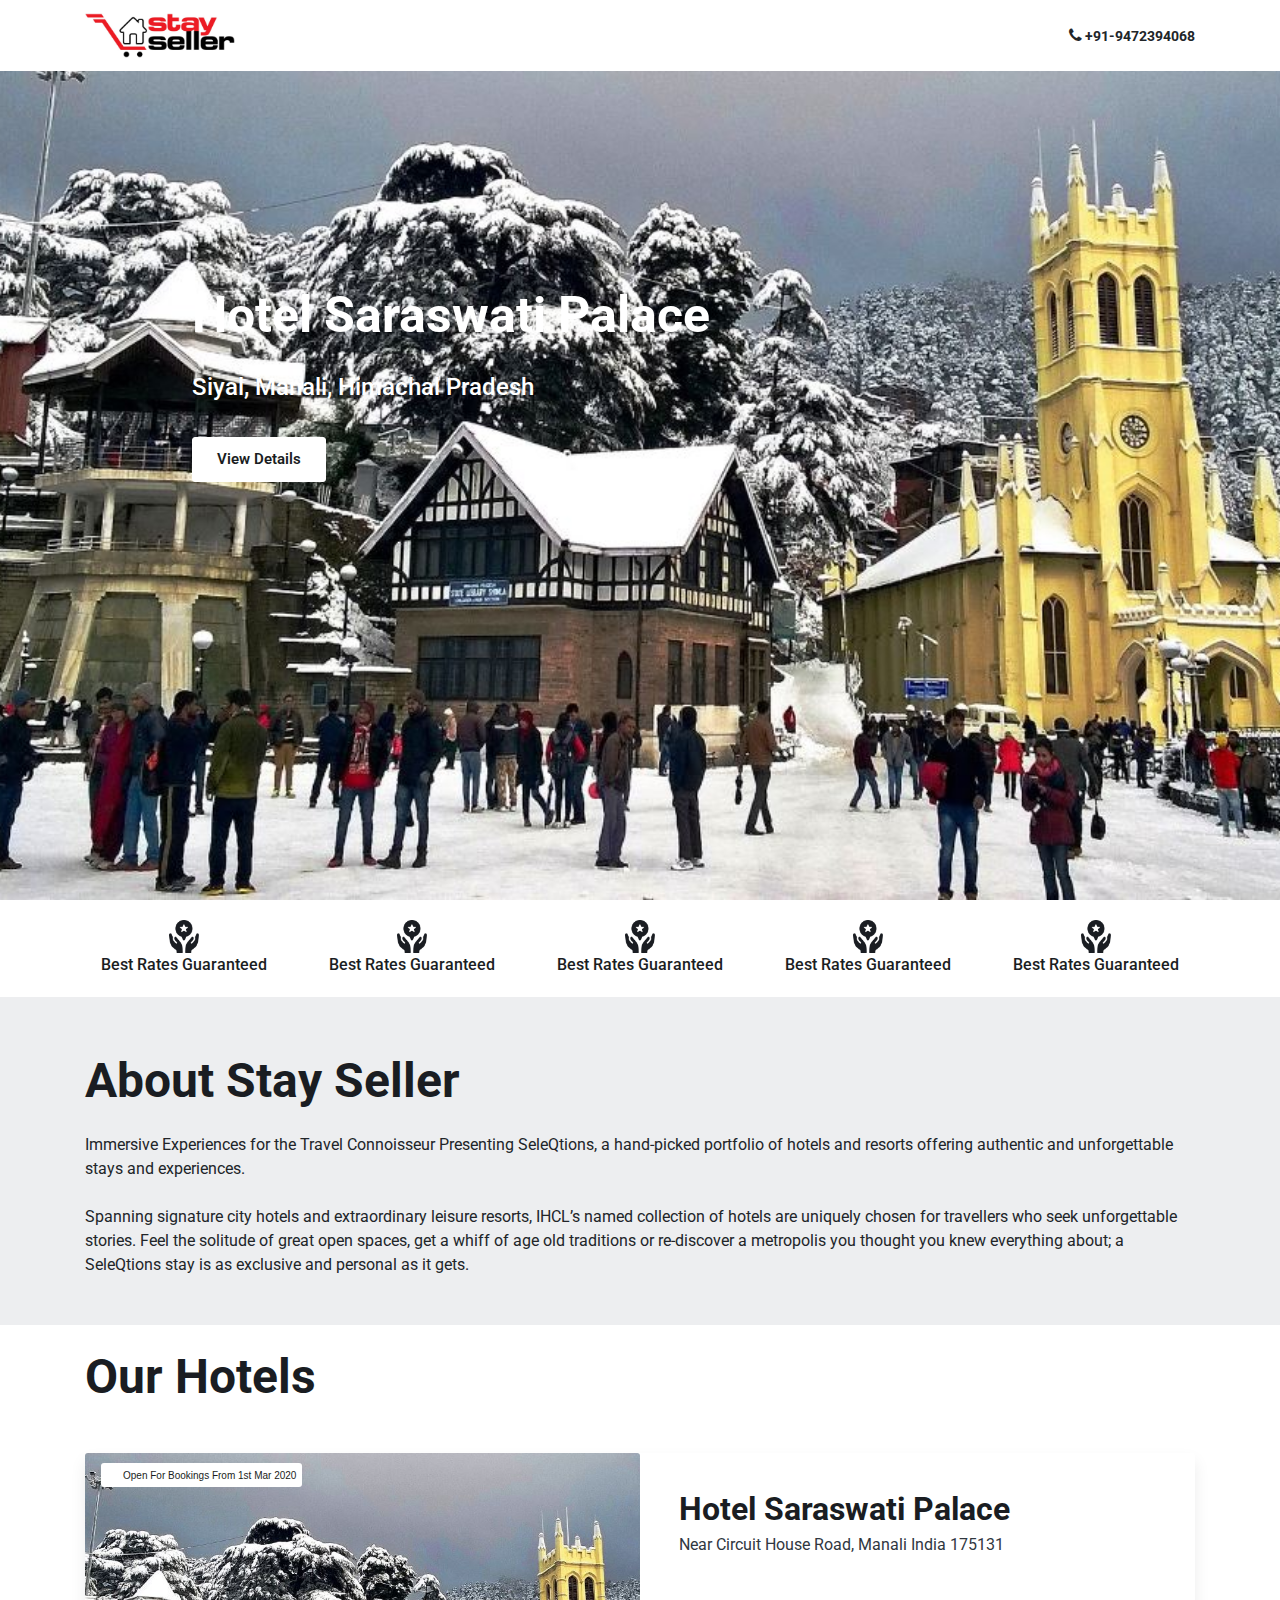
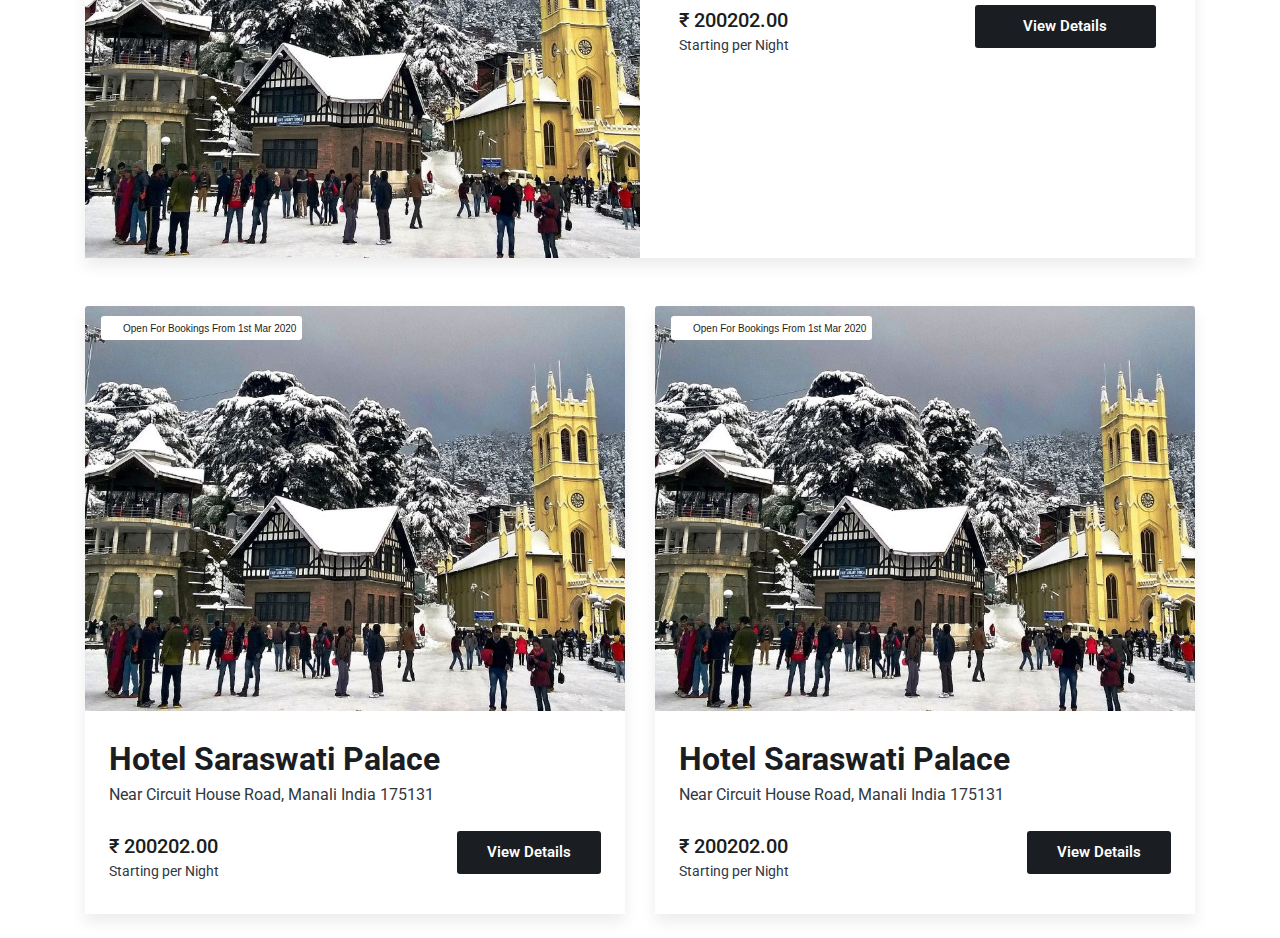
==== commit bf193b1e: "Isuues fixed" ====
--- a/main/index.html
+++ b/main/index.html
@@ -67,24 +67,24 @@
 
 
   <div class="container">
-    <div class="row py-4">
-      <div class="col text-center">
-        <img src="img/1.png" width="30px">
-        <div class="th-16 th-medium th-black">Best Rates Guaranteed</div>
-      </div>
-      <div class="col text-center">
-        <img src="img/1.png" width="30px">
-        <div class="th-16 th-medium th-black">Best Rates Guaranteed</div>
-      </div>
-      <div class="col text-center">
-        <img src="img/1.png" width="30px">
-        <div class="th-16 th-medium th-black">Best Rates Guaranteed</div>
-      </div>
-      <div class="col text-center">
-        <img src="img/1.png" width="30px">
-        <div class="th-16 th-medium th-black">Best Rates Guaranteed</div>
-      </div>
-      <div class="col text-center">
+    <div class="row th-mob-display py-1">
+      <div class="col text-center py-3">
+        <img src="img/1.png" width="30px">
+        <div class="th-16 th-medium th-black">Best Rates Guaranteed</div>
+      </div>
+      <div class="col text-center py-3">
+        <img src="img/1.png" width="30px">
+        <div class="th-16 th-medium th-black">Best Rates Guaranteed</div>
+      </div>
+      <div class="col text-center py-3">
+        <img src="img/1.png" width="30px">
+        <div class="th-16 th-medium th-black">Best Rates Guaranteed</div>
+      </div>
+      <div class="col text-center py-3">
+        <img src="img/1.png" width="30px">
+        <div class="th-16 th-medium th-black">Best Rates Guaranteed</div>
+      </div>
+      <div class="col text-center py-3">
         <img src="img/1.png" width="30px">
         <div class="th-16 th-medium th-black">Best Rates Guaranteed</div>
       </div>
@@ -93,7 +93,7 @@
   <div class="th-bg-grey">
     <div class="container">
       <div class="row py-5">
-        <div class="col-md-12">
+        <div class="col-md-12 th-mob-txt-center">
           <div class="th-48 th-bold th-black">About Stay Seller</div>
           <div class="pt-3">
             Immersive Experiences for the Travel Connoisseur Presenting SeleQtions, a hand-picked portfolio of hotels
--- a/main/css/common.css
+++ b/main/css/common.css
@@ -68,6 +68,40 @@
 }
 .th-72 {
   font-size: 72px;
+}
+
+@media only screen and (max-width: 767px) {
+.th-16 {
+  font-size: 14px;
+}
+.th-18 {
+  font-size: 15px;
+}
+.th-24{
+  font-size: 18px
+}
+.th-30 {
+  font-size: 22px;
+}
+.th-32 {
+  font-size: 24px;
+}
+.th-34 {
+  font-size: 26px;
+}
+.th-36 {
+  font-size: 28px;
+}
+
+.th-48 {
+  font-size: 32px;
+}
+.th-58 {
+  font-size: 38px;
+}
+.th-72 {
+  font-size: 50px;
+}
 }
 /* font weight */
 .th-thin {
@@ -313,11 +347,11 @@
   color: #516378;
   background-image: none;
   background: #ffffff;
-  border: 1px solid #8a9bad;
+  border: solid 1px #8a9bad;
   border-radius: 3px 0px 0px 3px;
   margin-top: 10px;
   padding: 1px 4px;
-  line-height: 30px;
+  height: 35px;
   text-transform: uppercase;
 }
 
@@ -327,7 +361,87 @@
   font-size: 0.8em !important;
   font-weight: 600;
   background: #30373f;
-  border-radius: 3px;
+  border: none;
   height: 35px;
   margin-top: 10px;
-}
+  border-radius: 0px 3px 3px 0px;
+  padding: 0px 14px
+}
+
+
+/*=====Radio Button=======*/
+
+[type="radio"]:checked,
+[type="radio"]:not(:checked) {
+    position: absolute;
+    left: -9999px;
+}
+[type="radio"]:checked + label,
+[type="radio"]:not(:checked) + label
+{
+    position: relative;
+    padding-left: 28px;
+    cursor: pointer;
+    line-height: 12px;
+    display: inline-block;
+    color: #666;
+}
+/* [type="radio"]:checked + label:before, */
+[type="radio"]:not(:checked) + label:before {
+    content: '';
+    position: absolute;
+    left: 0;
+    top: 0;
+    width: 12px;
+    height: 12px;
+    border: 1px solid #000;
+    border-radius: 100%;
+    background: #fff;
+}
+[type="radio"]:checked + label:before{
+      content: '';
+    position: absolute;
+    left: 0;
+    top: 0;
+    width: 12px;
+    height: 12px;
+    border: 1px solid #F2994A;
+    border-radius: 100%;
+    background: #fff;
+}
+[type="radio"]:checked + label:after,
+[type="radio"]:not(:checked) + label:after {
+    content: '';
+    width: 6px;
+    height: 6px;
+    background: #F2994A;
+  
+    position: absolute;
+    top: 3px;
+    left: 3px;
+    border-radius: 100%;
+    -webkit-transition: all 0.2s ease;
+    transition: all 0.2s ease;
+}
+[type="radio"]:not(:checked) + label:after {
+    opacity: 0;
+    -webkit-transform: scale(0);
+    transform: scale(0);
+}
+[type="radio"]:checked + label:after {
+    opacity: 1;
+    -webkit-transform: scale(1);
+    transform: scale(1);
+}
+/*====Radio Button========*/
+@media only screen and (max-width: 767px) {
+  .th-mob-display{
+    display: block
+  }
+}
+@media only screen and (max-width: 767px) {
+  .th-mob-txt-center{
+    text-align: center;
+  }
+}
+
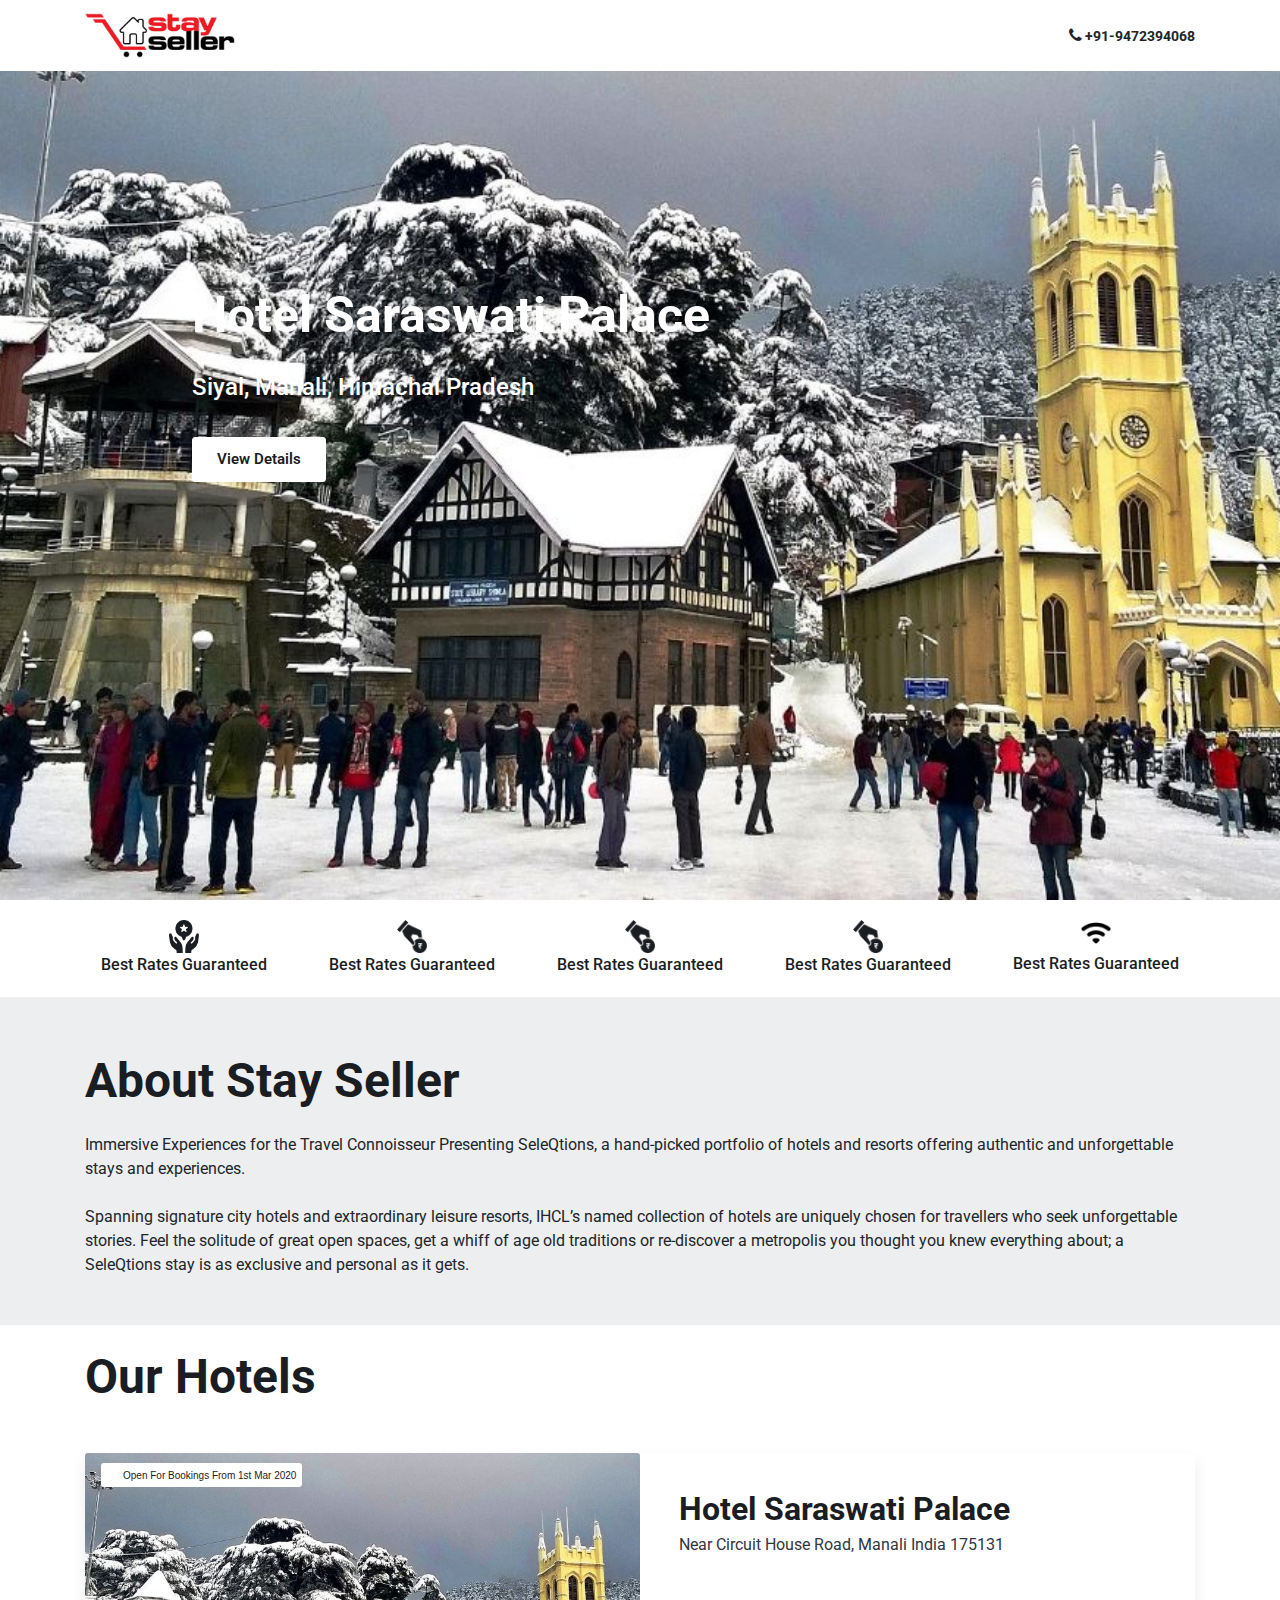
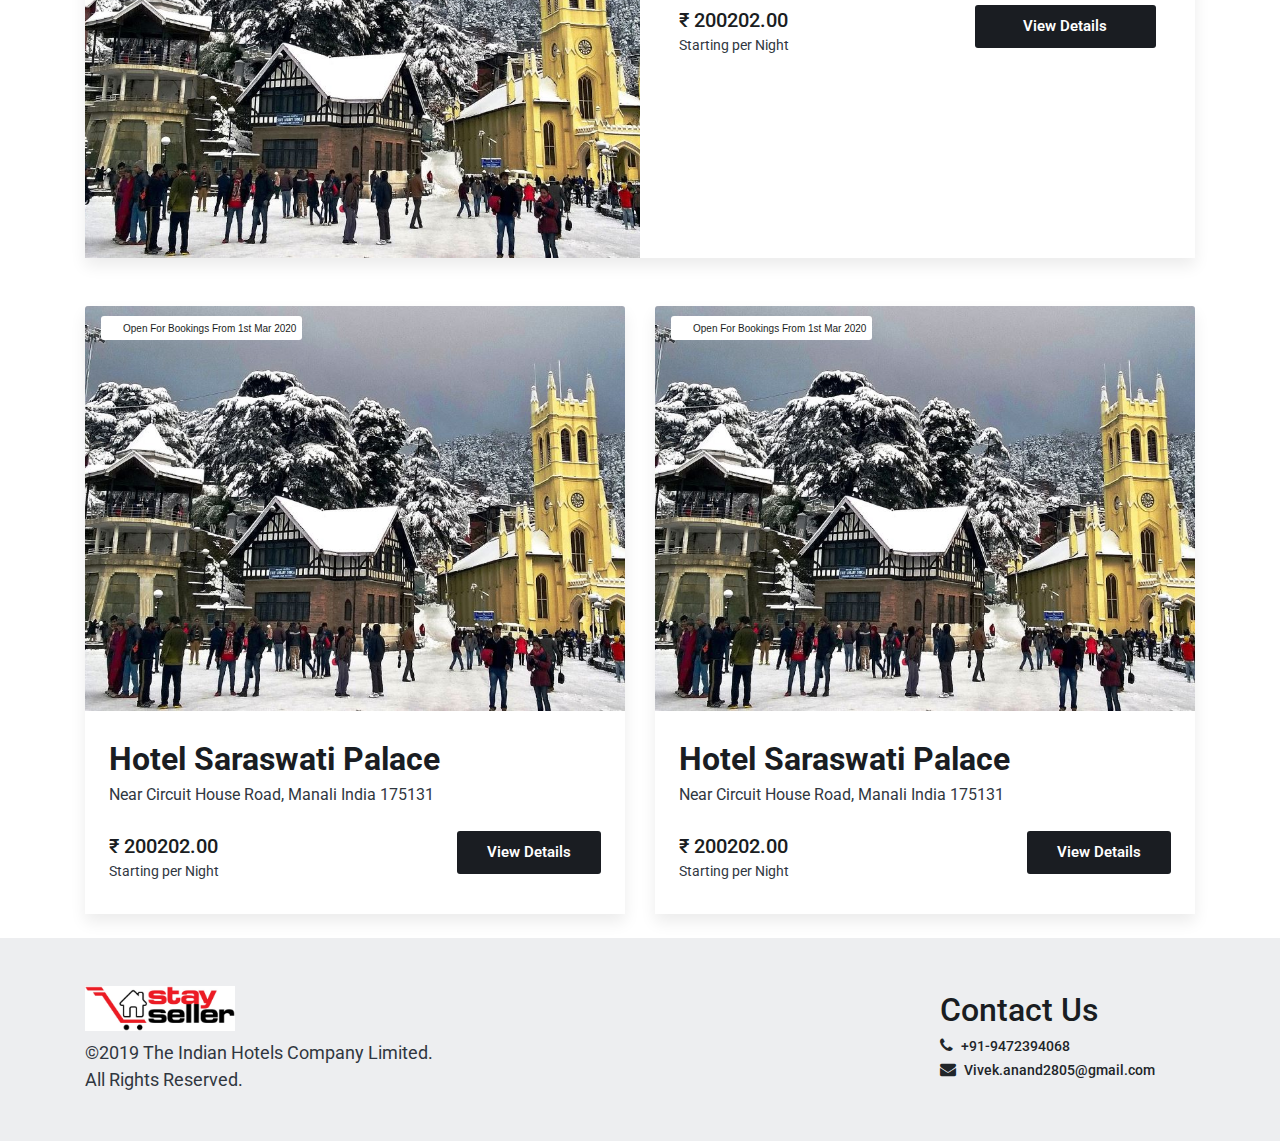
==== commit aaa024ff: "g" ====
--- a/main/index.html
+++ b/main/index.html
@@ -45,23 +45,6 @@
           </div>
         </div>
       </div>
-
-      <!-- <div class="hero-text2">
-      <div class="row col-md-12"> 
-        <div class="col-lg-4">
-           <div class="th-18 th-lt-black th-bold">Hotel Saraswati Palace</div>
-           <div class="th-14 th-lt-grey ">Siyal, Manali, Himachal Pradesh</div>
-        </div>
-        <div class="col-lg-4">
-           <div class="th-18 th-lt-black th-bold">Hotel Saraswati Palace</div>
-           <div class="th-14 th-lt-grey ">Siyal, Manali, Himachal Pradesh</div>
-        </div>
-        <div class="col-lg-4">
-           <div class="th-18 th-lt-black th-bold">Hotel Saraswati Palace</div>
-           <div class="th-14 th-lt-grey ">Siyal, Manali, Himachal Pradesh</div>
-        </div>
-      </div>
-    </div> -->
     </div>
   </div>
 
@@ -73,20 +56,20 @@
         <div class="th-16 th-medium th-black">Best Rates Guaranteed</div>
       </div>
       <div class="col text-center py-3">
-        <img src="img/1.png" width="30px">
-        <div class="th-16 th-medium th-black">Best Rates Guaranteed</div>
-      </div>
-      <div class="col text-center py-3">
-        <img src="img/1.png" width="30px">
-        <div class="th-16 th-medium th-black">Best Rates Guaranteed</div>
-      </div>
-      <div class="col text-center py-3">
-        <img src="img/1.png" width="30px">
-        <div class="th-16 th-medium th-black">Best Rates Guaranteed</div>
-      </div>
-      <div class="col text-center py-3">
-        <img src="img/1.png" width="30px">
-        <div class="th-16 th-medium th-black">Best Rates Guaranteed</div>
+        <img src="img/pay.png" width="30px">
+        <div class="th-16 th-medium th-black">Best Rates Guaranteed</div>
+      </div>
+      <div class="col text-center py-3">
+        <img src="img/pay.png" width="30px">
+        <div class="th-16 th-medium th-black">Best Rates Guaranteed</div>
+      </div>
+      <div class="col text-center py-3">
+        <img src="img/pay.png" width="30px">
+        <div class="th-16 th-medium th-black">Best Rates Guaranteed</div>
+      </div>
+      <div class="col text-center py-3">
+        <img src="img/wifi.png" width="30px">
+        <div class="th-16 th-medium th-black pt-2">Best Rates Guaranteed</div>
       </div>
     </div>
   </div>
@@ -200,7 +183,40 @@
       </div>
     </div>
   </div>
-
+<!-- footer -->
+  <div class="th-bg-grey py-5 d-sm-block d-none">
+    <div class="container">
+      <div class="row ">
+        <div class="col-lg-4 ">
+          <img src="img/logo.png" width="auto%" height="45" class="d-inline-block align-top" alt="">
+          <div class="th-18 th-grey pt-2">©2019 The Indian Hotels Company Limited. All Rights Reserved.</div>
+        </div>
+        <div class="col-lg-3 offset-lg-5">
+          <div class="th-black th-medium th-32">Contact Us</div>
+          <div><i class="fa fa-phone  pr-2"></i><span class="th-medium th-14">+91-9472394068</span></div>
+          <div><i class="fa fa-envelope th-14 pr-2"></i><span class="th-medium th-14">Vivek.anand2805@gmail.com</span></div>
+        </div>
+      </div>
+    </div>
+  </div>
+<!-- mobile footer -->
+  <div class="th-bg-grey py-5 d-sm-none ">
+    <div class="container">
+      <div class="row ">
+        <div class="col-sm-12  pb-4">
+          <div class="th-black th-medium th-32">Contact Us</div>
+          <div><i class="fa fa-phone  pr-2"></i><span class="th-medium th-14">+91-9472394068</span></div>
+          <div><i class="fa fa-envelope th-14 pr-2"></i><span class="th-medium th-14">Vivek.anand2805@gmail.com</span></div>
+        </div>
+        <div class="col-sm-12  ">
+          <img src="img/logo.png" width="auto%" height="45" class="d-inline-block align-top" alt="">
+          <div class="th-18 th-grey pt-2">©2019 The Indian Hotels Company Limited. All Rights Reserved.</div>
+        </div>
+      </div>
+    </div>
+  </div>
+<!-- mobile footer -->
+<!-- footer -->
 
 
   <!-- Optional JavaScript -->
--- a/main/css/common.css
+++ b/main/css/common.css
@@ -103,6 +103,42 @@
   font-size: 50px;
 }
 }
+
+@media only screen and (max-width: 992px) {
+.th-16 {
+  font-size: 15px;
+}
+.th-18 {
+  font-size: 16px;
+}
+.th-24{
+  font-size: 20px
+}
+.th-30 {
+  font-size: 24px;
+}
+.th-32 {
+  font-size: 26px;
+}
+.th-34 {
+  font-size: 28px;
+}
+.th-36 {
+  font-size: 30px;
+}
+
+.th-48 {
+  font-size: 34px;
+}
+.th-58 {
+  font-size: 40px;
+}
+.th-72 {
+  font-size: 50px;
+}
+} 
+
+/*font media query ends*/
 /* font weight */
 .th-thin {
   font-weight: 100;
@@ -444,4 +480,31 @@
     text-align: center;
   }
 }
-
+.top-confirm-book{
+background: #FFFFFF;
+border: 1px solid #EDEEF0;
+box-sizing: border-box;
+box-shadow: 0px 8px 16px rgba(0, 0, 0, 0.08);
+border-radius: 3px;
+}
+
+a.morelink {
+  text-decoration:none;
+  outline: none;
+  font-weight: 700;
+ color:#30373F;
+}
+.morecontent span {
+  display: none;
+}
+a.morelink-orange{
+   color: #f2994a;
+   text-decoration:none;
+  outline: none;
+  font-weight: 700;
+}
+/*img-icon-details text*/
+.img-icon-details{
+  vertical-align: inherit;
+  width:14px;
+}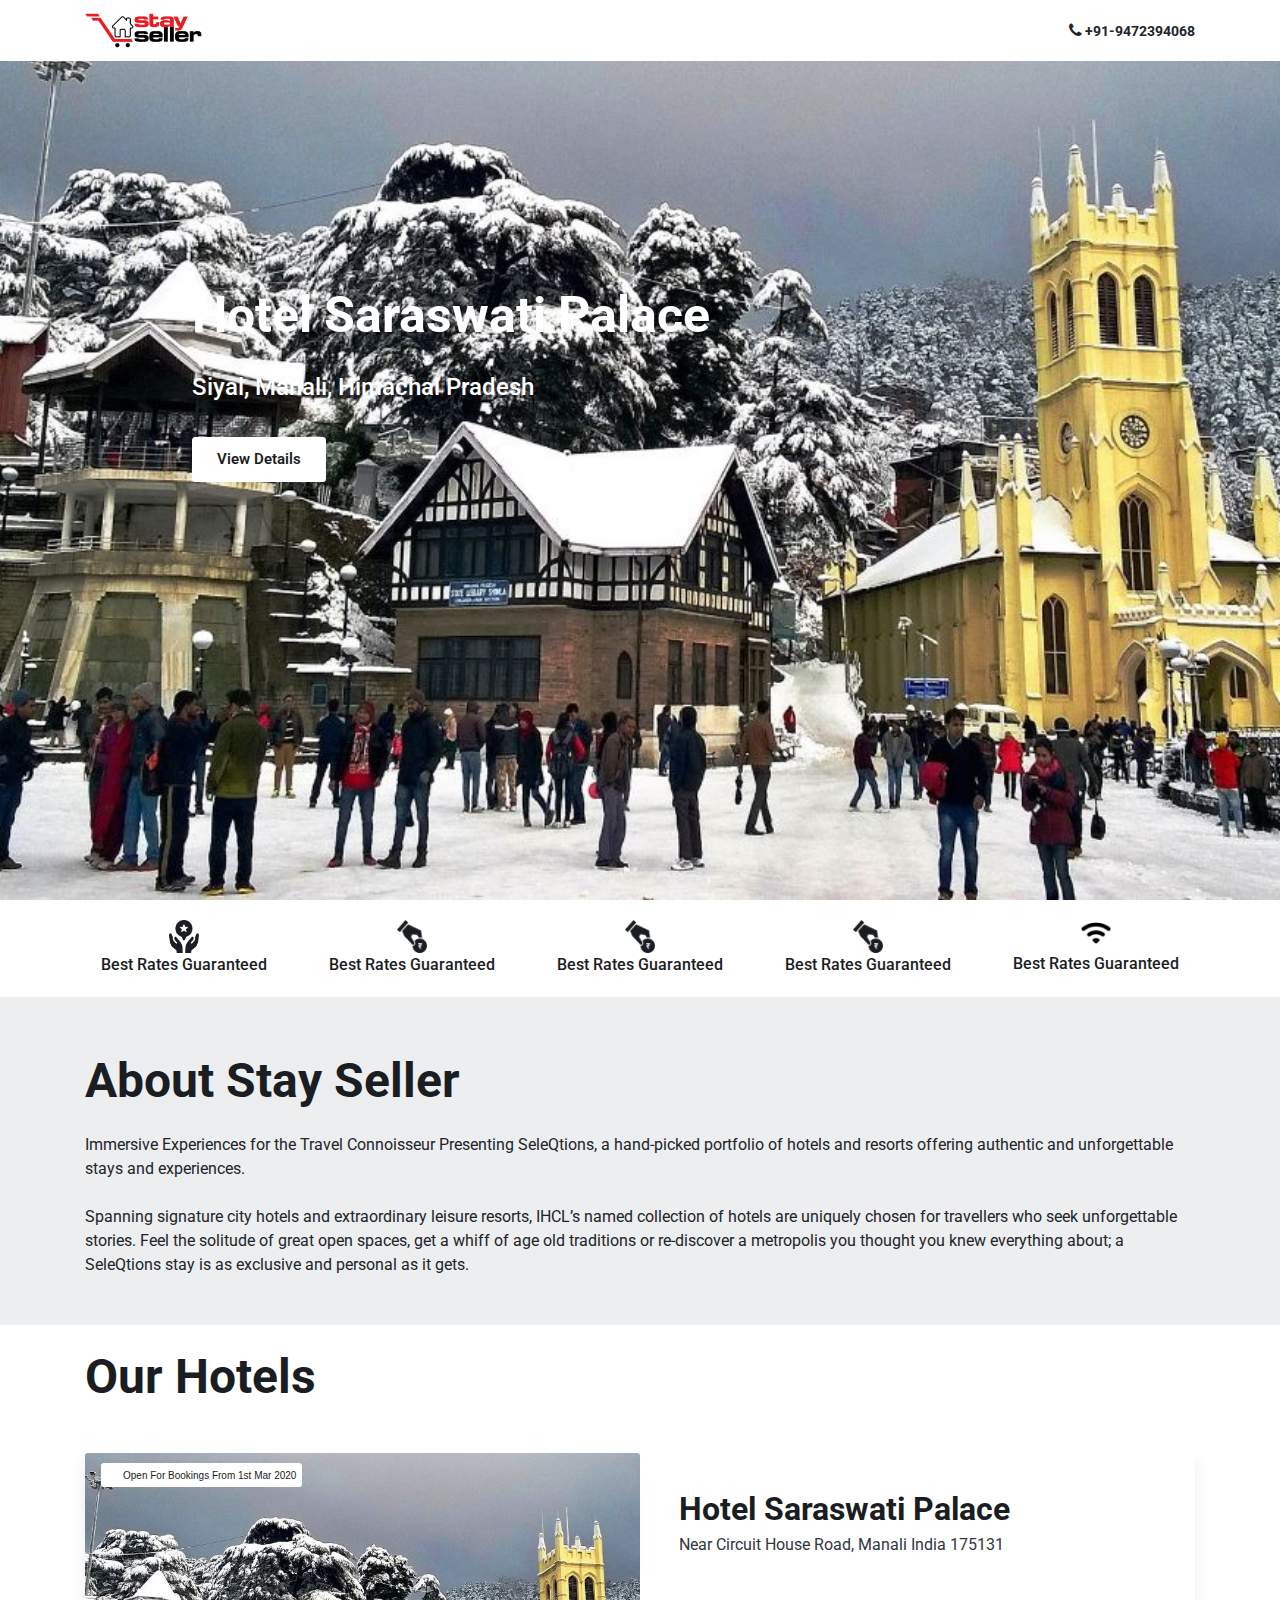
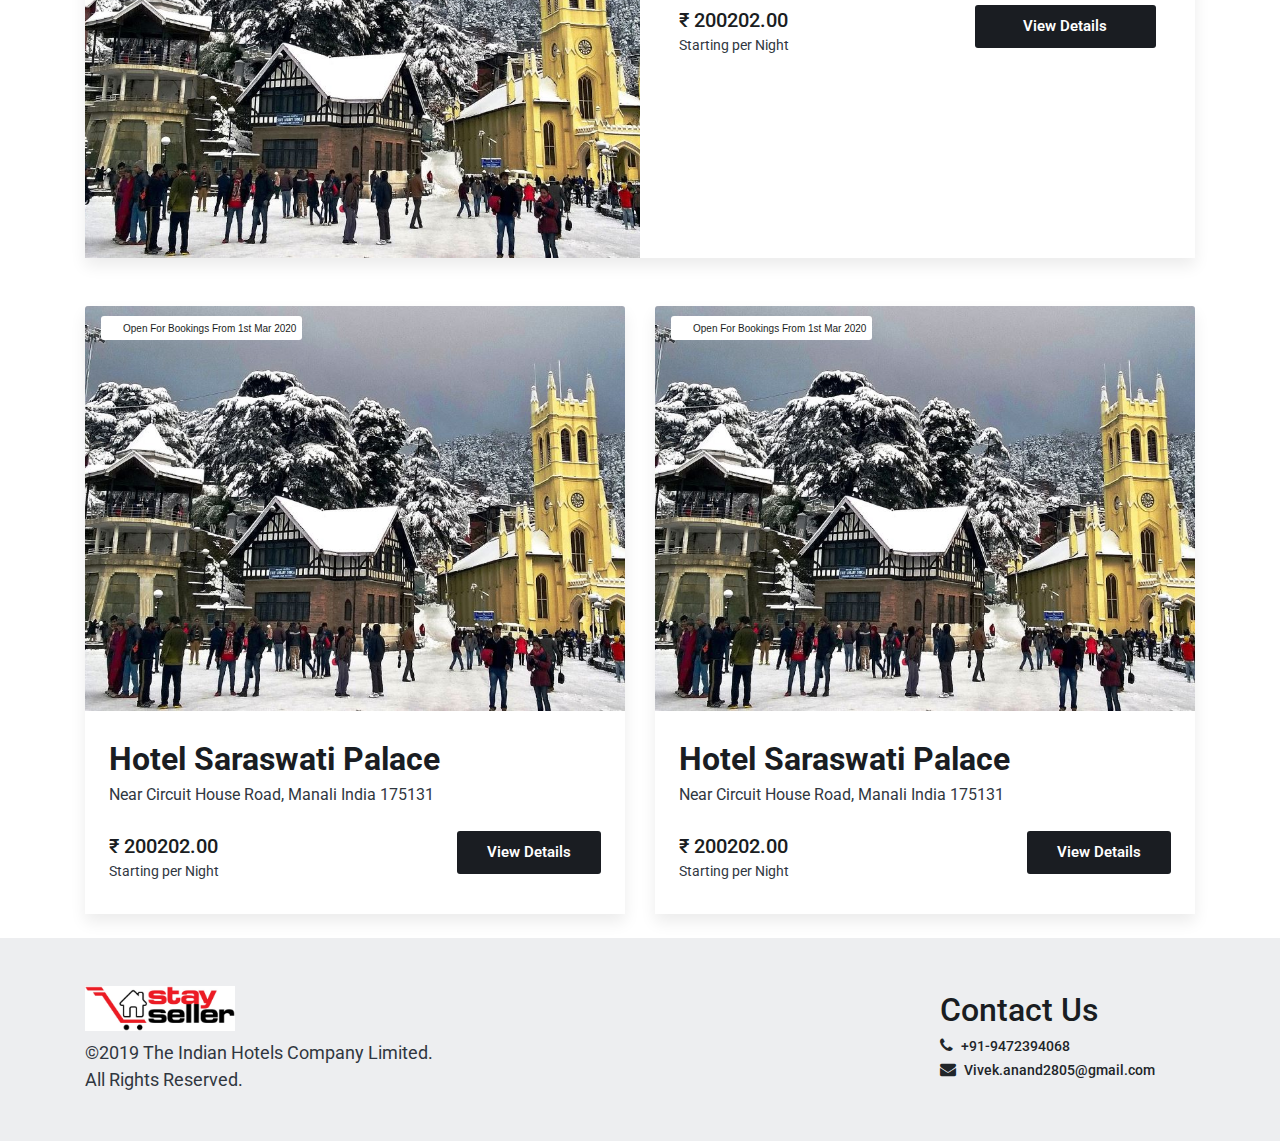
==== commit c14c324b: "s" ====
--- a/main/index.html
+++ b/main/index.html
@@ -26,7 +26,7 @@
   <nav class="navbar navbar-light th-bg-white fixed-top">
     <div class="container">
       <a class="navbar-brand ">
-        <img src="img/logo.png" width="auto%" height="45" class="d-inline-block align-top" alt="">
+        <img src="img/logo.png" width="auto%" height="35" class="d-inline-block align-top" alt="">
       </a>
       <div class="justify-content-end">
         <i class="fa fa-phone" aria-hidden="true"></i><span class="th-14 th-bold"> +91-9472394068</span>
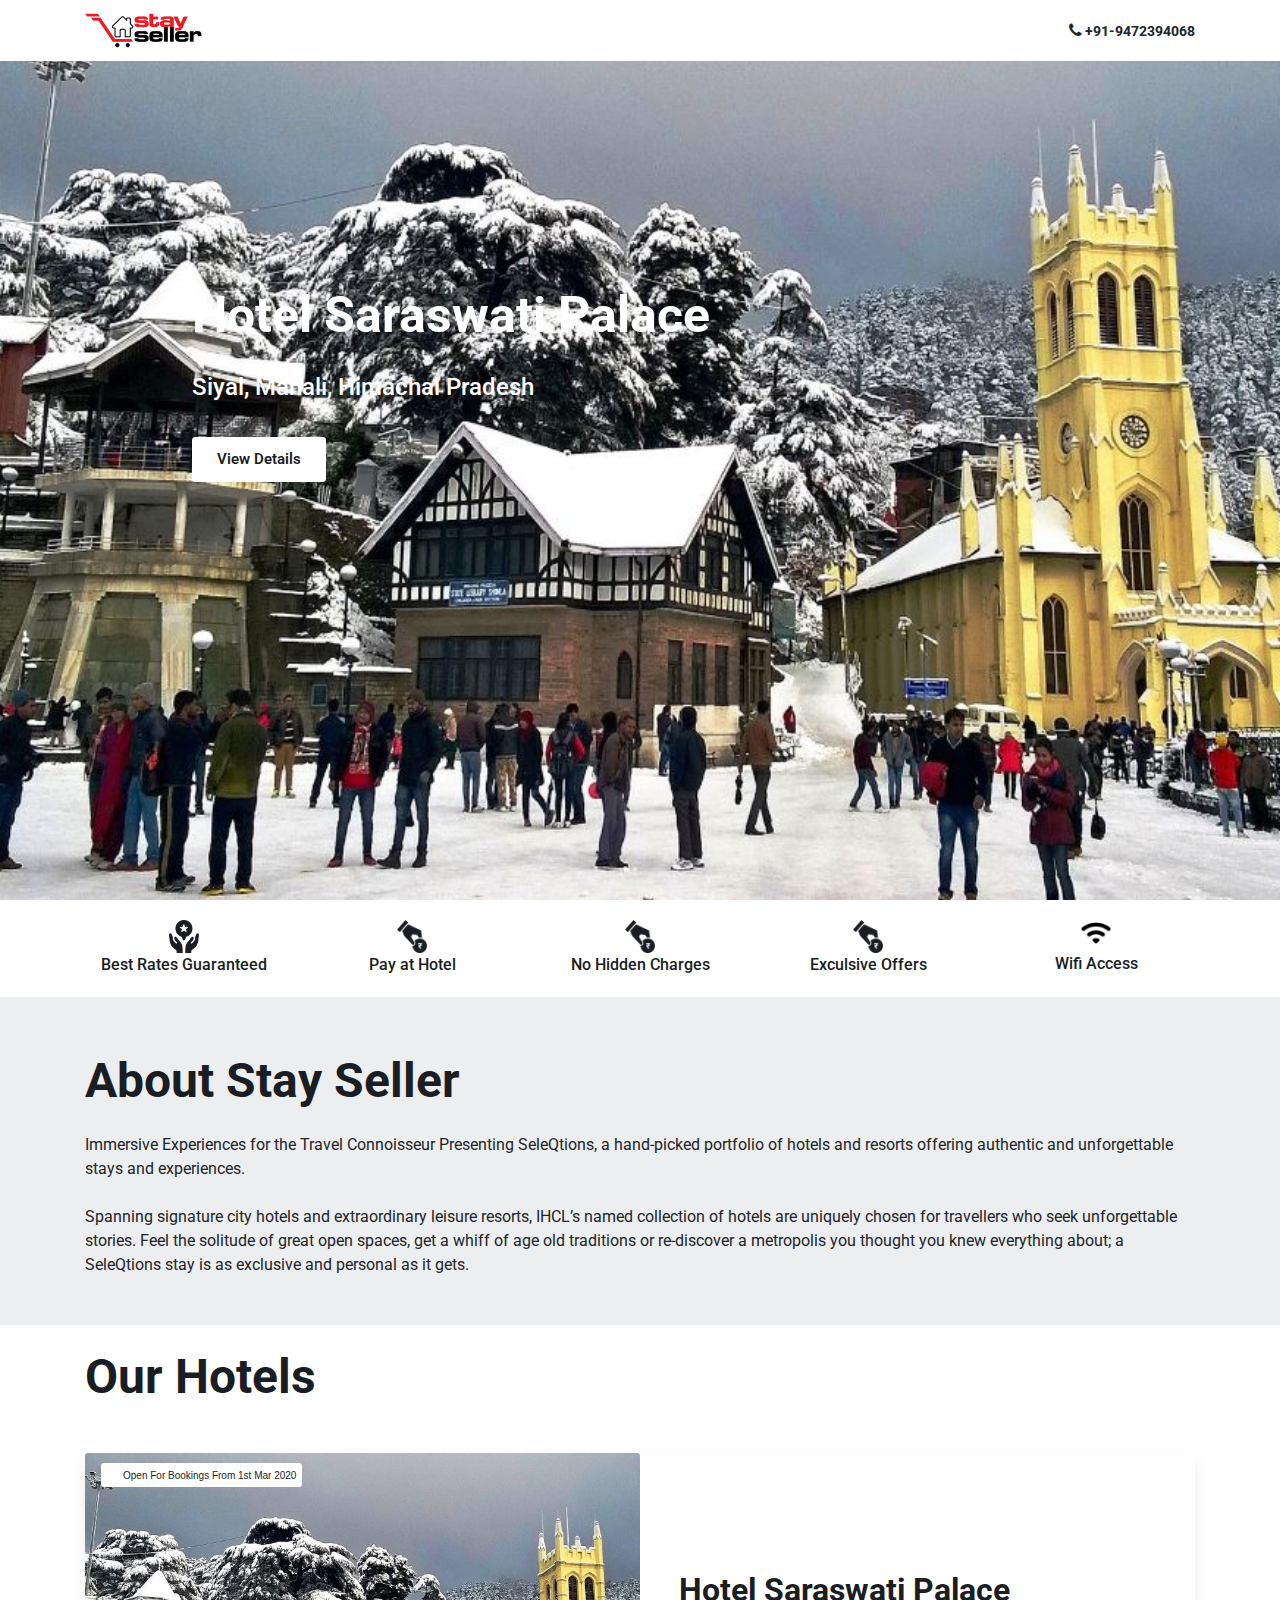
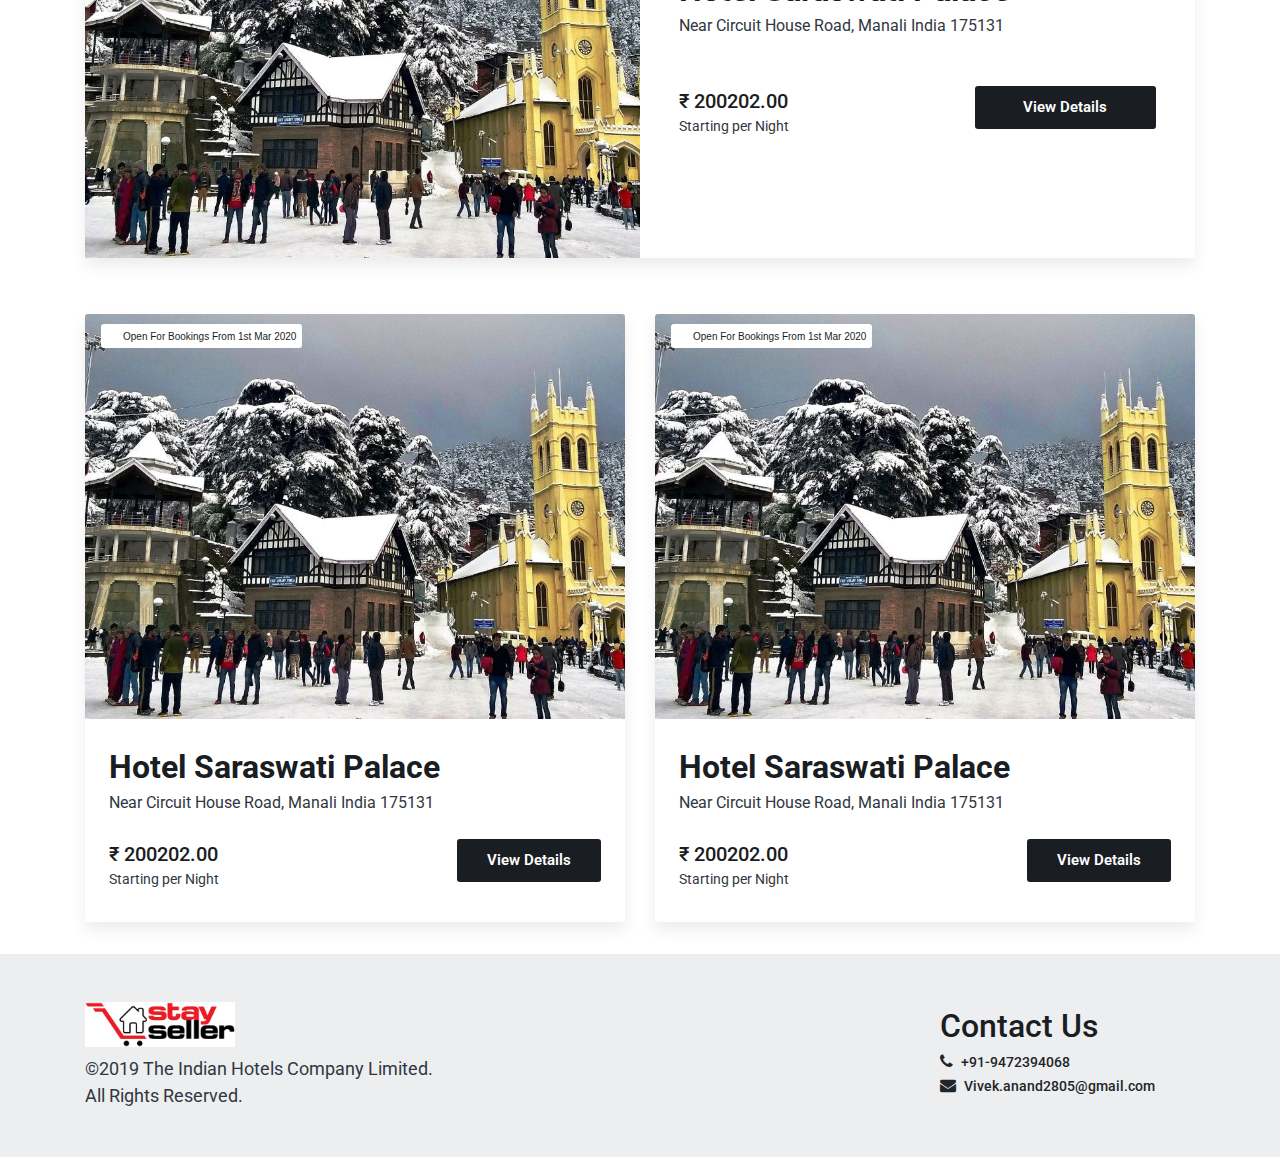
==== commit a9e8d6ee: "wdwde" ====
--- a/main/index.html
+++ b/main/index.html
@@ -57,19 +57,19 @@
       </div>
       <div class="col text-center py-3">
         <img src="img/pay.png" width="30px">
-        <div class="th-16 th-medium th-black">Best Rates Guaranteed</div>
+        <div class="th-16 th-medium th-black">Pay at Hotel</div>
       </div>
       <div class="col text-center py-3">
         <img src="img/pay.png" width="30px">
-        <div class="th-16 th-medium th-black">Best Rates Guaranteed</div>
+        <div class="th-16 th-medium th-black">No Hidden Charges</div>
       </div>
       <div class="col text-center py-3">
         <img src="img/pay.png" width="30px">
-        <div class="th-16 th-medium th-black">Best Rates Guaranteed</div>
+        <div class="th-16 th-medium th-black">Exculsive Offers</div>
       </div>
       <div class="col text-center py-3">
         <img src="img/wifi.png" width="30px">
-        <div class="th-16 th-medium th-black pt-2">Best Rates Guaranteed</div>
+        <div class="th-16 th-medium th-black pt-2">Wifi Access</div>
       </div>
     </div>
   </div>
@@ -103,7 +103,7 @@
   </div>
 
   <div class="container py-4 px-30">
-    <div class="row th-card">
+    <div class="row align-items-center th-card">
       <div class="col-lg-6 pr-0 pl-0">
         <div class="th-card-img" style="background-image: url('img/img.png');">
           <div class="th-ribbon"><i class="las la-clock th-18 px-2"></i> Open for bookings from 1st Mar 2020</div>
@@ -133,7 +133,7 @@
 
   <div class="container py-4">
     <div class="row">
-      <div class="col-lg-6">
+      <div class="col-lg-6 py-2">
         <div class="th-card">
           <div class="th-card-img" style="background-image: url('img/img.png');">
             <div class="th-ribbon"><i class="las la-clock th-18 px-2"></i> Open for bookings from 1st Mar 2020</div>
@@ -157,7 +157,7 @@
           </div>
         </div>
       </div>
-      <div class="col-lg-6">
+      <div class="col-lg-6 py-2">
         <div class="th-card">
           <div class="th-card-img" style="background-image: url('img/img.png');">
             <div class="th-ribbon"><i class="las la-clock th-18 px-2"></i> Open for bookings from 1st Mar 2020</div>
--- a/main/css/common.css
+++ b/main/css/common.css
@@ -44,6 +44,12 @@
 }
 .th-20 {
   font-size: 20px;
+}
+.th-26 {
+  font-size: 26px;
+}
+.th-28 {
+  font-size: 28px;
 }
 .th-24 {
   font-size: 24px;
@@ -507,4 +513,19 @@
 .img-icon-details{
   vertical-align: inherit;
   width:14px;
+}
+@media screen and (min-width: 992px) {
+        .modal-lg {
+         max-width: 950px; /* New width for large modal */
+        }
+    }
+
+.close {
+    
+    font-size: 2.5rem;
+    font-weight: 700;
+    line-height: 1;
+    color: #000;
+    text-shadow: 0 1px 0 #fff;
+    opacity: 1 !important;
 }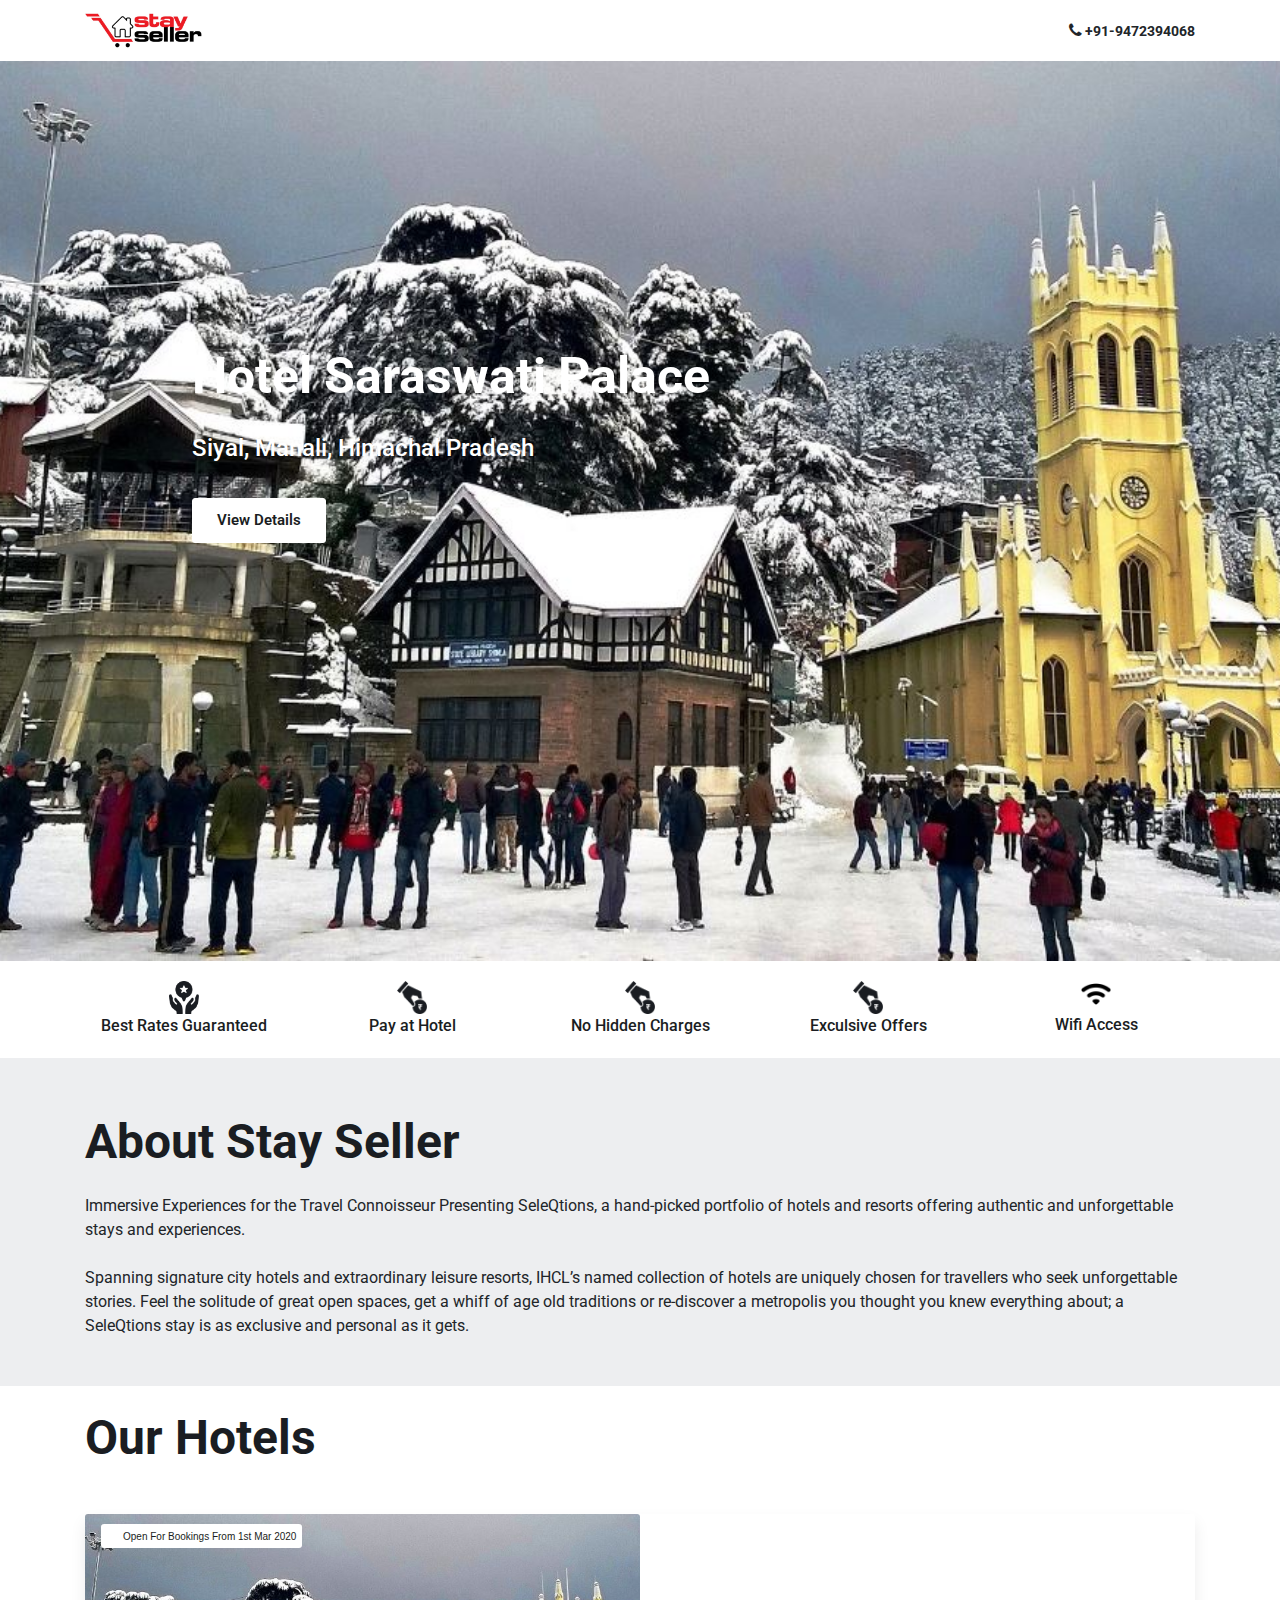
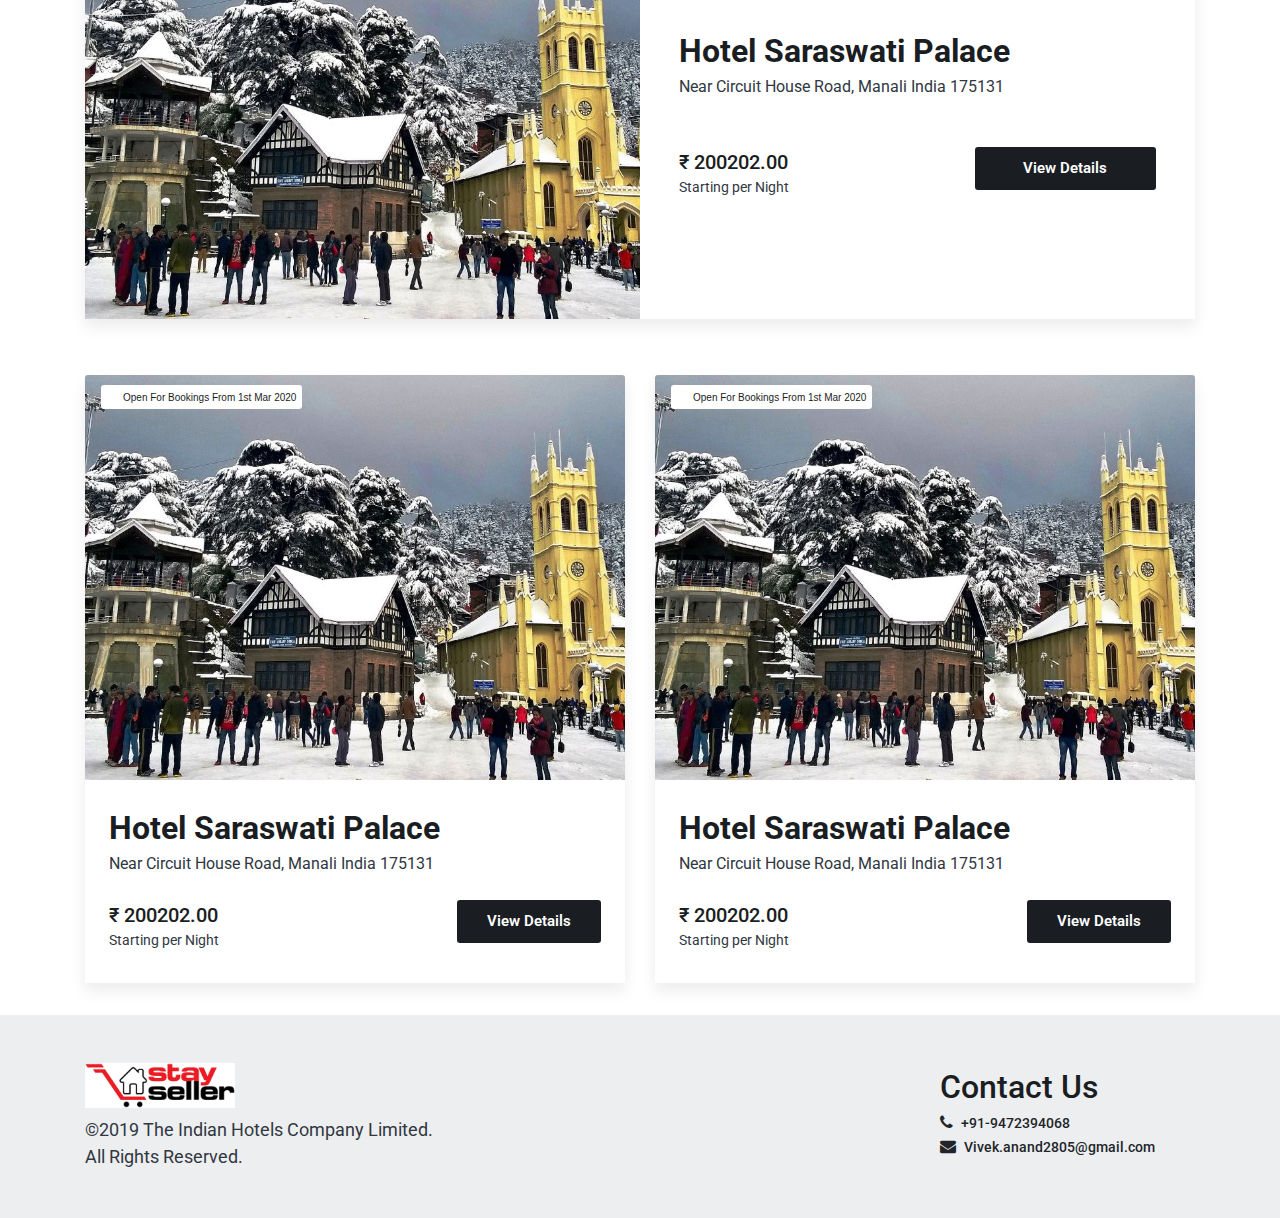
==== commit e143639b: "new popup" ====
--- a/main/index.html
+++ b/main/index.html
@@ -23,7 +23,7 @@
 
 <body>
 
-  <nav class="navbar navbar-light th-bg-white fixed-top">
+  <nav class="navbar navbar-light th-bg-white sticky-top">
     <div class="container">
       <a class="navbar-brand ">
         <img src="img/logo.png" width="auto%" height="35" class="d-inline-block align-top" alt="">
--- a/main/css/common.css
+++ b/main/css/common.css
@@ -528,4 +528,47 @@
     color: #000;
     text-shadow: 0 1px 0 #fff;
     opacity: 1 !important;
+}
+
+/*=====================*/
+/* The Modal (background) */
+.th-popup {
+  display: none; /* Hidden by default */
+  position: fixed; /* Stay in place */
+  z-index: 1; /* Sit on top */
+  padding-top:10px ; /* Location of the box */
+  left: 0;
+  top: 0;
+  width: 100vw; /* Full width */
+  height: 100vh; /* Full height */
+  overflow: auto; /* Enable scroll if needed */
+  background-color: rgb(0,0,0); /* Fallback color */
+  background-color: rgba(0,0,0,0.4); /* Black w/ opacity */
+}
+
+/* Modal Content */
+.popup-content {
+  background-color: #fefefe;
+  margin: auto;
+  padding: 20px;
+  border: 1px solid #888;
+  width: 80vw;
+  
+}
+
+/* The Close Button */
+.th-close {
+  color: #aaaaaa;
+  /*float: right;*/
+  padding-left:90%;
+  font-size: 28px;
+  font-weight: bold;
+  
+}
+
+.th-close:hover,
+.th-close:focus {
+  color: #000;
+  text-decoration: none;
+  cursor: pointer;
 }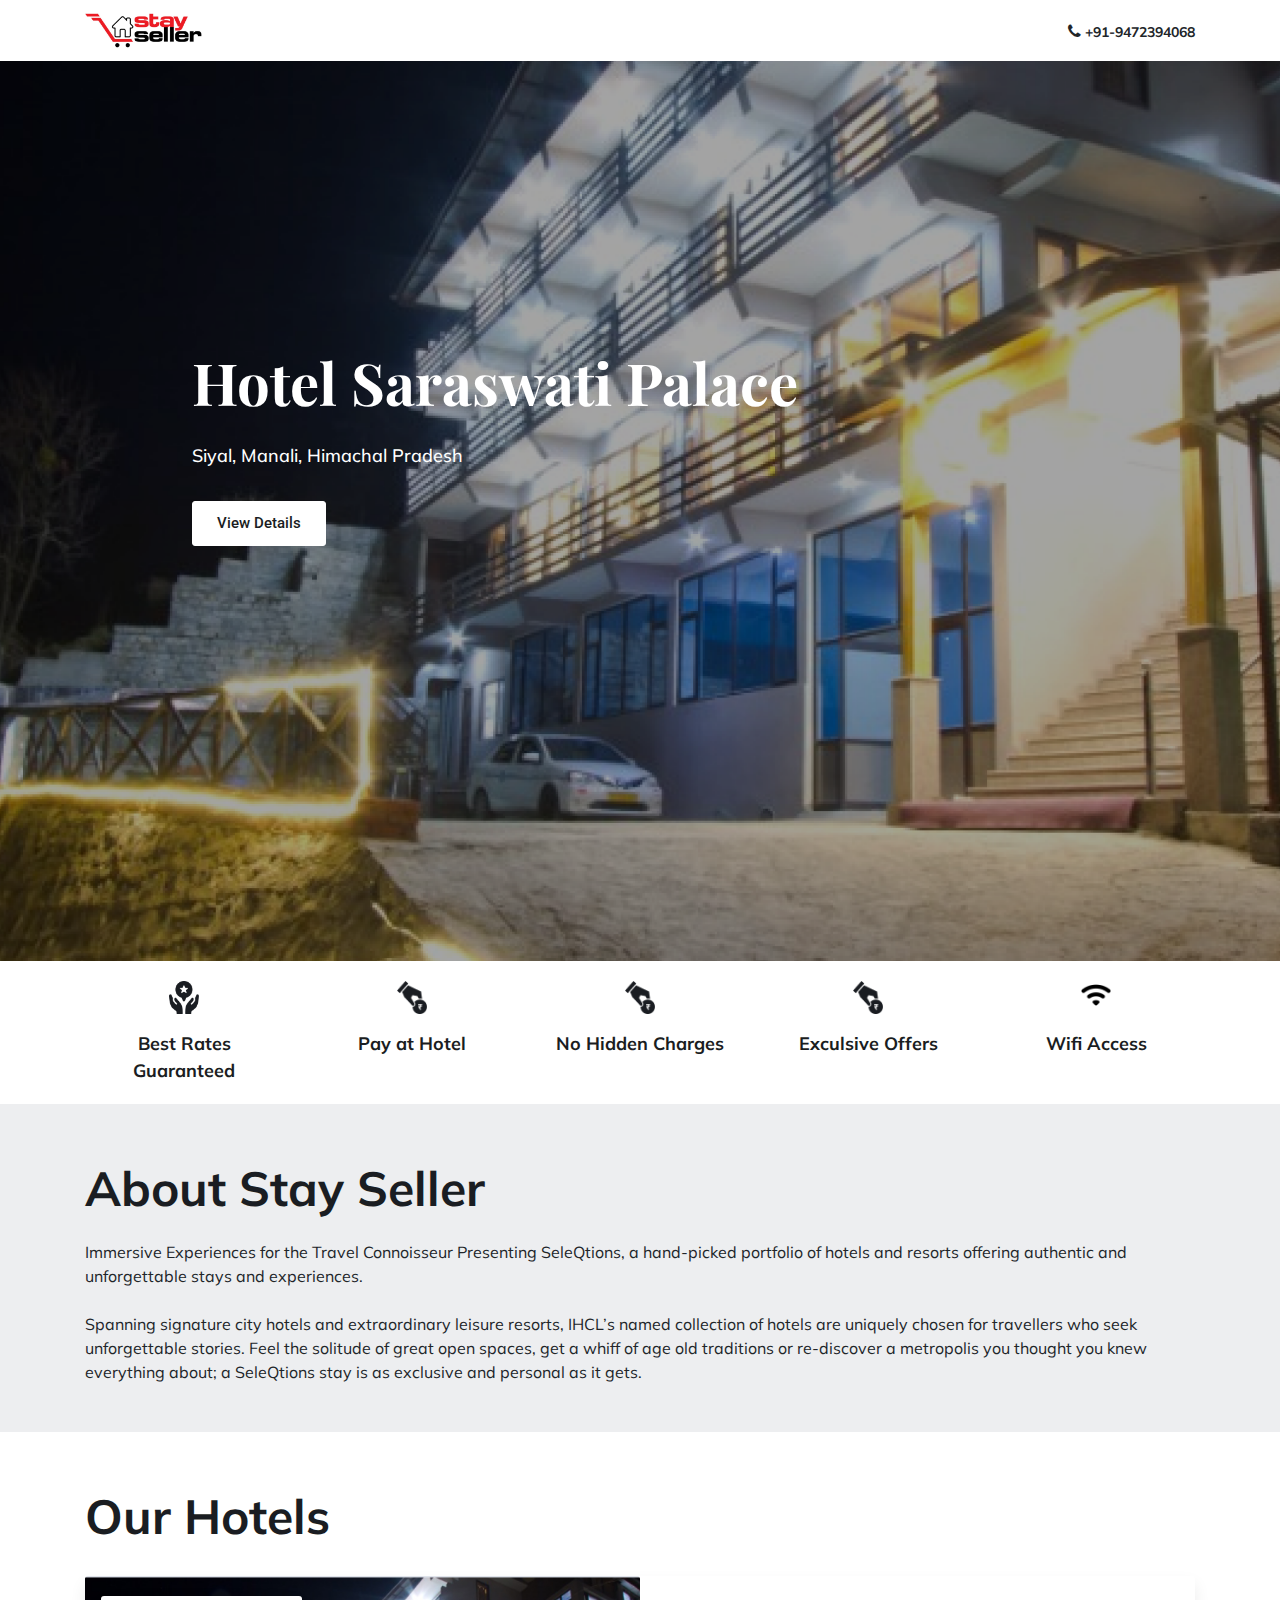
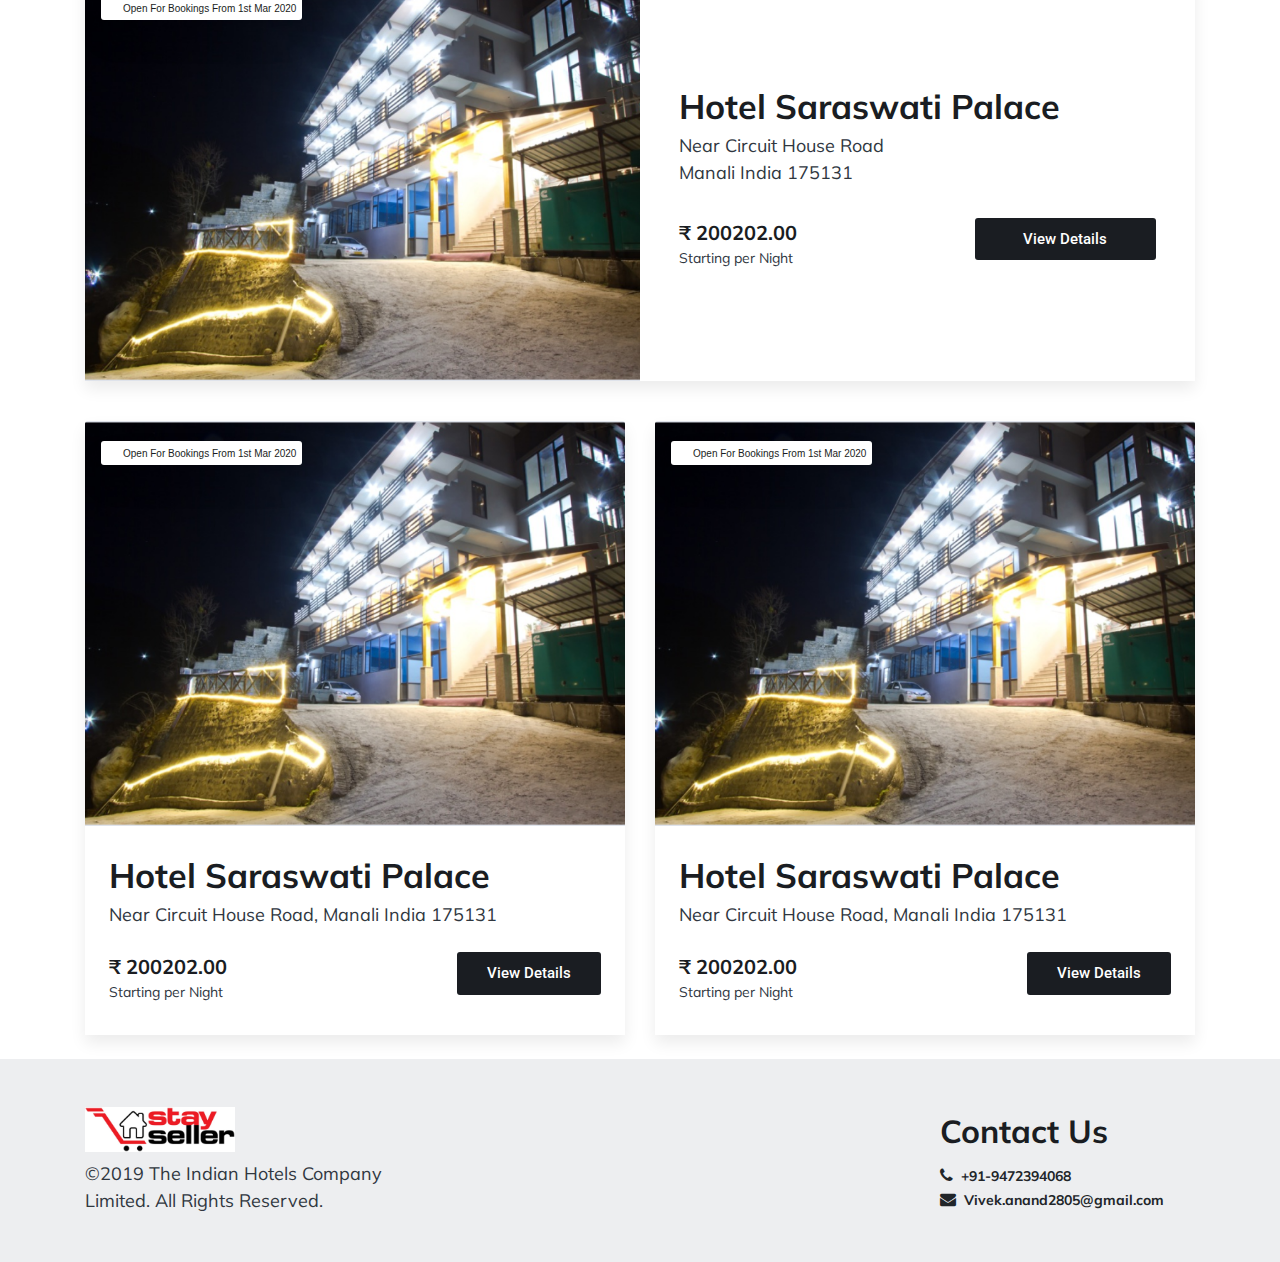
==== commit ddcbdbeb: "UI updates" ====
--- a/main/index.html
+++ b/main/index.html
@@ -13,6 +13,8 @@
   <link rel="stylesheet" href="css/common.css">
   <!-- Google Fonts -->
   <link href="https://fonts.googleapis.com/css?family=Roboto:100,300,400,500,700,900&display=swap" rel="stylesheet">
+  <link href="https://fonts.googleapis.com/css?family=Muli&display=swap" rel="stylesheet">
+  <link href="https://fonts.googleapis.com/css?family=Playfair+Display&display=swap" rel="stylesheet">
   <!-- Icons -->
   <link rel="stylesheet"
     href="https://maxst.icons8.com/vue-static/landings/line-awesome/line-awesome/1.3.0/css/line-awesome.min.css">
@@ -34,12 +36,12 @@
     </div>
   </nav>
 
-  <div class="hero-image" style="background-image: url('img/img.png');">
+  <div class="hero-image" style="background-image: url('img/header.png');">
     <div class="container">
       <div class="row">
         <div class="hero-text">
-          <div class=" th-bold py-2 th-white" style="font-size: 50px">Hotel Saraswati Palace</div>
-          <div class="th-24 th-medium py-2 th-white">Siyal, Manali, Himachal Pradesh</div>
+          <div class=" th-bold py-2 th-white th-58" style="font-family: 'Playfair Display', serif;">Hotel Saraswati Palace</div>
+          <div class="th-18 th-medium py-2 th-white">Siyal, Manali, Himachal Pradesh</div>
           <div class="py-4">
             <button class="th-btn-white">View Details</button>
           </div>
@@ -53,23 +55,23 @@
     <div class="row th-mob-display py-1">
       <div class="col text-center py-3">
         <img src="img/1.png" width="30px">
-        <div class="th-16 th-medium th-black">Best Rates Guaranteed</div>
+        <div class="th-18 th-bold th-black pt-3">Best Rates Guaranteed</div>
       </div>
       <div class="col text-center py-3">
         <img src="img/pay.png" width="30px">
-        <div class="th-16 th-medium th-black">Pay at Hotel</div>
+        <div class="th-18 th-bold th-black pt-3">Pay at Hotel</div>
       </div>
       <div class="col text-center py-3">
         <img src="img/pay.png" width="30px">
-        <div class="th-16 th-medium th-black">No Hidden Charges</div>
+        <div class="th-18 th-bold th-black pt-3">No Hidden Charges</div>
       </div>
       <div class="col text-center py-3">
         <img src="img/pay.png" width="30px">
-        <div class="th-16 th-medium th-black">Exculsive Offers</div>
+        <div class="th-18 th-bold th-black pt-3">Exculsive Offers</div>
       </div>
       <div class="col text-center py-3">
         <img src="img/wifi.png" width="30px">
-        <div class="th-16 th-medium th-black pt-2">Wifi Access</div>
+        <div class="th-18 th-bold th-black pt-4">Wifi Access</div>
       </div>
     </div>
   </div>
@@ -95,88 +97,104 @@
   </div>
 
   <div class="container">
-    <div class="row">
-      <div class="col-md-12">
-        <div class="th-48 th-bold th-black py-3">Our Hotels</div>
-      </div>
-    </div>
-  </div>
-
-  <div class="container py-4 px-30">
+    <div class="row th-mob-txt-center">
+      <div class="col-md-12 pt-5">
+        <div class="th-48 th-bold th-black pb-2">Our Hotels</div>
+      </div>
+    </div>
+  </div>
+
+  <div class="container py-3 px-30">
     <div class="row align-items-center th-card">
       <div class="col-lg-6 pr-0 pl-0">
-        <div class="th-card-img" style="background-image: url('img/img.png');">
+        <div class="th-card-img" style="background-image: url('img/img2.png');">
           <div class="th-ribbon"><i class="las la-clock th-18 px-2"></i> Open for bookings from 1st Mar 2020</div>
         </div>
       </div>
       <div class="col-lg-6 py-2">
         <div class="th-card-body p-4">
           <div class="row">
-            <div class="col-md-12 th-32 th-black th-bold"><span class="">Hotel Saraswati Palace</span></div>
-            <div class="col-md-12 th-16 th-grey">
-              <p>Near Circuit House Road, Manali India 175131</p>
+            <div class="col-md-12 th-34 th-black th-bold"><span class="">Hotel Saraswati Palace</span></div>
+            <div class="col-md-12 th-18 th-grey">
+              <div>Near Circuit House Road</div>
+              <div>Manali India 175131</div>
             </div>
           </div>
           <div class="row pt-4">
             <div class="col-md-7 py-2">
-              <div class=" th-black th-20 th-medium ">₹ 200202.00</div>
+              <div class=" th-black th-20 th-bold ">₹ 200202.00</div>
               <div class="th-grey th-14 ">Starting per Night</div>
             </div>
-            <div class="col-md-5 py-2">
-              <button type="submit" class="th-btn-solid">View Details</button>
-            </div>
-          </div>
-        </div>
-      </div>
-    </div>
-  </div>
-
-  <div class="container py-4">
+            <div class="col-md-5 py-2 d-sm-block d-none">
+              <button type="submit" class="th-btn-solid">View Details</button>
+            </div>
+            <!-- Mobile button only -->
+            <div class="px-15 pt-2 d-sm-none">
+              <button type="submit" class="th-btn-solid">View Details</button>
+            </div>
+            <!-- Mobile button only end-->
+          </div>
+        </div>
+      </div>
+    </div>
+  </div>
+
+  <div class="container py-2">
     <div class="row">
-      <div class="col-lg-6 py-2">
+      <div class="col-lg-6 py-3">
         <div class="th-card">
-          <div class="th-card-img" style="background-image: url('img/img.png');">
+          <div class="th-card-img" style="background-image: url('img/img2.png');">
             <div class="th-ribbon"><i class="las la-clock th-18 px-2"></i> Open for bookings from 1st Mar 2020</div>
           </div>
           <div class="th-card-body p-4">
             <div class="row">
-              <div class="col-md-12 th-32 th-black th-bold"><span class="">Hotel Saraswati Palace</span></div>
-              <div class="col-md-12 th-16 th-grey">
+              <div class="col-md-12 th-34 th-black th-bold"><span class="">Hotel Saraswati Palace</span></div>
+              <div class="col-md-12 th-18 th-grey">
                 <p>Near Circuit House Road, Manali India 175131</p>
               </div>
             </div>
             <div class="row ">
               <div class="col-md-8 py-2">
-                <div class=" th-black th-20 th-medium ">₹ 200202.00</div>
+                <div class=" th-black th-20 th-bold ">₹ 200202.00</div>
                 <div class="th-grey th-14 ">Starting per Night</div>
               </div>
-              <div class="col-md-4 py-2">
+              <div class="col-md-4 py-2 d-sm-block d-none" >
                 <button type="submit" class="th-btn-solid">View Details</button>
               </div>
-            </div>
-          </div>
-        </div>
-      </div>
-      <div class="col-lg-6 py-2">
+              <!-- Mobile button only -->
+            <div class="px-15 pt-2 d-sm-none">
+              <button type="submit" class="th-btn-solid">View Details</button>
+            </div>
+            <!-- Mobile button only end-->
+            </div>
+          </div>
+        </div>
+      </div>
+      <div class="col-lg-6 py-3">
         <div class="th-card">
-          <div class="th-card-img" style="background-image: url('img/img.png');">
+          <div class="th-card-img" style="background-image: url('img/img2.png');">
             <div class="th-ribbon"><i class="las la-clock th-18 px-2"></i> Open for bookings from 1st Mar 2020</div>
           </div>
           <div class="th-card-body p-4">
             <div class="row">
-              <div class="col-md-12 th-32 th-black th-bold"><span class="">Hotel Saraswati Palace</span></div>
-              <div class="col-md-12 th-16 th-grey">
+              <div class="col-md-12 th-34 th-black th-bold"><span class="">Hotel Saraswati Palace</span></div>
+              <div class="col-md-12 th-18 th-grey">
                 <p>Near Circuit House Road, Manali India 175131</p>
               </div>
             </div>
             <div class="row ">
               <div class="col-md-8 py-2">
-                <div class=" th-black th-20 th-medium ">₹ 200202.00</div>
+                <div class=" th-black th-20 th-bold ">₹ 200202.00</div>
                 <div class="th-grey th-14 ">Starting per Night</div>
               </div>
-              <div class="col-md-4 py-2">
+              <div class="col-md-4 py-2 d-sm-block d-none">
                 <button type="submit" class="th-btn-solid">View Details</button>
               </div>
+              <!-- Mobile button only -->
+            <div class="px-15 pt-2 d-sm-none">
+              <button type="submit" class="th-btn-solid">View Details</button>
+            </div>
+            <!-- Mobile button only end-->
             </div>
           </div>
         </div>
@@ -192,9 +210,9 @@
           <div class="th-18 th-grey pt-2">©2019 The Indian Hotels Company Limited. All Rights Reserved.</div>
         </div>
         <div class="col-lg-3 offset-lg-5">
-          <div class="th-black th-medium th-32">Contact Us</div>
-          <div><i class="fa fa-phone  pr-2"></i><span class="th-medium th-14">+91-9472394068</span></div>
-          <div><i class="fa fa-envelope th-14 pr-2"></i><span class="th-medium th-14">Vivek.anand2805@gmail.com</span></div>
+          <div class="th-black th-bold th-32 pb-2">Contact Us</div>
+          <div><i class="fa fa-phone  pr-2"></i><span class="th-bold th-14">+91-9472394068</span></div>
+          <div><i class="fa fa-envelope th-14 pr-2"></i><span class="th-bold th-14">Vivek.anand2805@gmail.com</span></div>
         </div>
       </div>
     </div>
@@ -204,9 +222,9 @@
     <div class="container">
       <div class="row ">
         <div class="col-sm-12  pb-4">
-          <div class="th-black th-medium th-32">Contact Us</div>
-          <div><i class="fa fa-phone  pr-2"></i><span class="th-medium th-14">+91-9472394068</span></div>
-          <div><i class="fa fa-envelope th-14 pr-2"></i><span class="th-medium th-14">Vivek.anand2805@gmail.com</span></div>
+          <div class="th-black th-bold th-32 pb-2">Contact Us</div>
+          <div><i class="fa fa-phone  pr-2"></i><span class="th-bold th-14">+91-9472394068</span></div>
+          <div><i class="fa fa-envelope th-14 pr-2"></i><span class="th-bold th-14">Vivek.anand2805@gmail.com</span></div>
         </div>
         <div class="col-sm-12  ">
           <img src="img/logo.png" width="auto%" height="45" class="d-inline-block align-top" alt="">
--- a/main/css/common.css
+++ b/main/css/common.css
@@ -1,6 +1,7 @@
 /* general */
 body {
   background: rgb(255, 255, 255);
+  font-family: 'Muli', sans-serif;
 }
 .th-top-offset {
   height: 80px;
@@ -83,24 +84,30 @@
 .th-18 {
   font-size: 15px;
 }
+.th-20 {
+  font-size: 18px;
+}
 .th-24{
   font-size: 18px
 }
+.th-26 {
+  font-size: 24px;
+}
 .th-30 {
-  font-size: 22px;
+  font-size: 24px;
 }
 .th-32 {
-  font-size: 24px;
+  font-size: 26px;
 }
 .th-34 {
-  font-size: 26px;
+  font-size: 28px;
 }
 .th-36 {
-  font-size: 28px;
+  font-size: 30px;
 }
 
 .th-48 {
-  font-size: 32px;
+  font-size: 34px;
 }
 .th-58 {
   font-size: 38px;
@@ -160,6 +167,9 @@
 }
 .th-bold {
   font-weight: 700;
+}
+.th-bolder {
+  font-weight: 800;
 }
 /* font color */
 .th-black {
@@ -204,7 +214,7 @@
   border-radius: 3px;
   border: none;
   padding: 10px 24px;
-  font-weight: 600;
+  font-weight: 500;
   width: 100%;
 }
 .th-btn-trans {
@@ -215,7 +225,7 @@
   border-radius: 3px;
   border: 1px solid #1a1d22;
   padding: 10px 24px;
-  font-weight: 600;
+  font-weight: 500;
   width: 100%;
 }
 .th-btn-white {
@@ -226,7 +236,7 @@
   border-radius: 3px;
   border: 1px solid #ffffff;
   padding: 10px 24px;
-  font-weight: 600;
+  font-weight: 500;
 }
 
 /* BG Color */
@@ -263,10 +273,20 @@
   padding-left: 30px;
   padding-right: 30px;
 }
+.px-15 {
+  padding-left: 15px;
+  padding-right: 15px;
+}
 .px-10 {
   padding-left: 10px;
   padding-right: 10px;
 }
+@media only screen and (max-width: 767px) {
+.mob-px-30 {
+  padding-left: 30px;
+  padding-right: 30px;
+}
+}
 
 /*strike through*/
 .th-strike {
@@ -275,7 +295,7 @@
 /*Radio button*/
 /* CARDS */
 .th-ribbon {
-  margin-top: 10px;
+  margin-top: 20px;
   margin-left: 16px;
   padding: 12px 6px;
   height: 20px;
@@ -338,7 +358,22 @@
   background-size: cover;
   /*background-attachment: fixed;*/
 }
-
+.th-scroll-img {
+  height: 200px;
+  width: auto;
+  background-position: center;
+  background-repeat: no-repeat;
+  background-size: cover;
+}
+.th-mob-scroll-img{
+  height: 200px;
+  width: auto;
+  background-position: center;
+  background-repeat: no-repeat;
+  background-size: cover;
+  margin: 8px;
+  border-radius: 3px;
+}
 .img-border-radius {
   border-radius: 3px 3px 0px 0px;
 }
@@ -512,7 +547,7 @@
 /*img-icon-details text*/
 .img-icon-details{
   vertical-align: inherit;
-  width:14px;
+  width:16px;
 }
 @media screen and (min-width: 992px) {
         .modal-lg {
@@ -520,15 +555,7 @@
         }
     }
 
-.close {
-    
-    font-size: 2.5rem;
-    font-weight: 700;
-    line-height: 1;
-    color: #000;
-    text-shadow: 0 1px 0 #fff;
-    opacity: 1 !important;
-}
+
 
 /*=====================*/
 /* The Modal (background) */
@@ -538,9 +565,9 @@
   z-index: 1; /* Sit on top */
   padding-top:10px ; /* Location of the box */
   left: 0;
-  top: 0;
+  top: 10vh;
   width: 100vw; /* Full width */
-  height: 100vh; /* Full height */
+  height: 90vh; /* Full height */
   overflow: auto; /* Enable scroll if needed */
   background-color: rgb(0,0,0); /* Fallback color */
   background-color: rgba(0,0,0,0.4); /* Black w/ opacity */
@@ -558,10 +585,8 @@
 
 /* The Close Button */
 .th-close {
-  color: #aaaaaa;
-  /*float: right;*/
-  padding-left:90%;
-  font-size: 28px;
+  color: #1a1d22;
+  font-size: 32px;
   font-weight: bold;
   
 }
